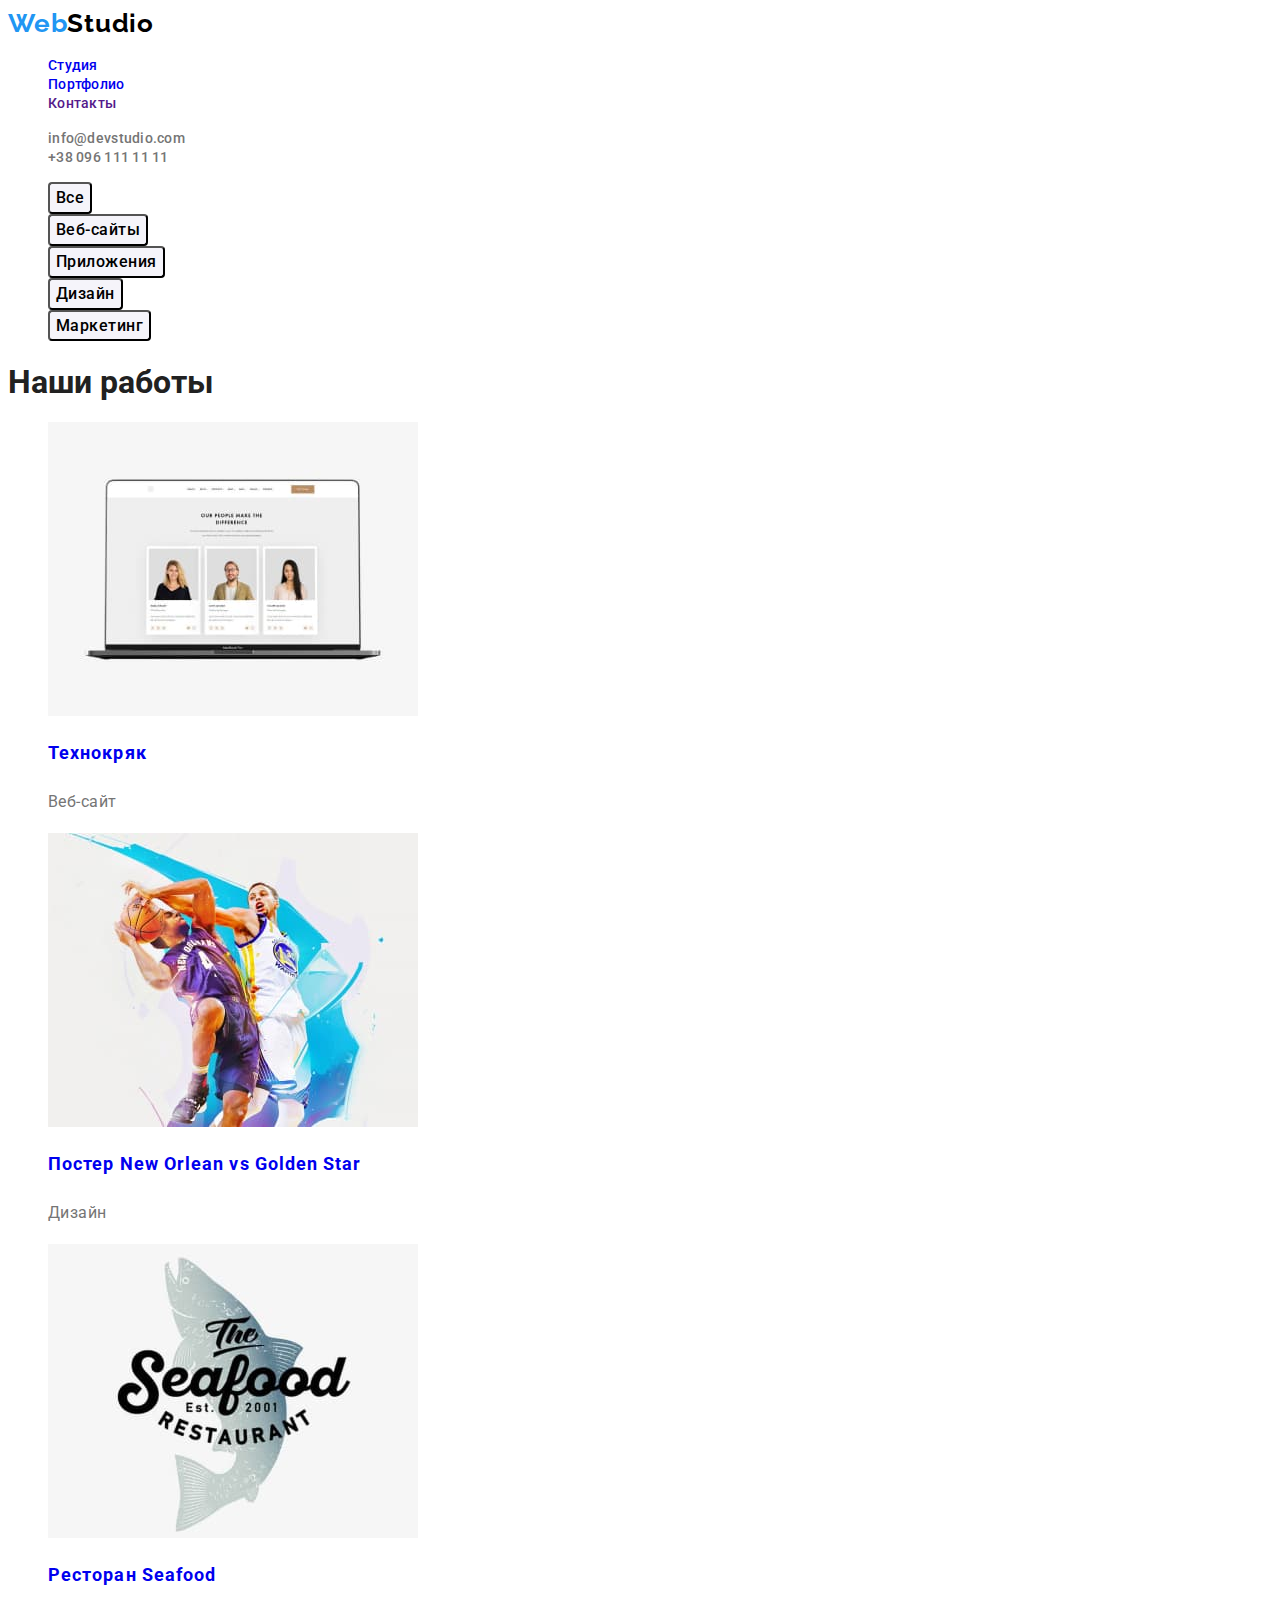
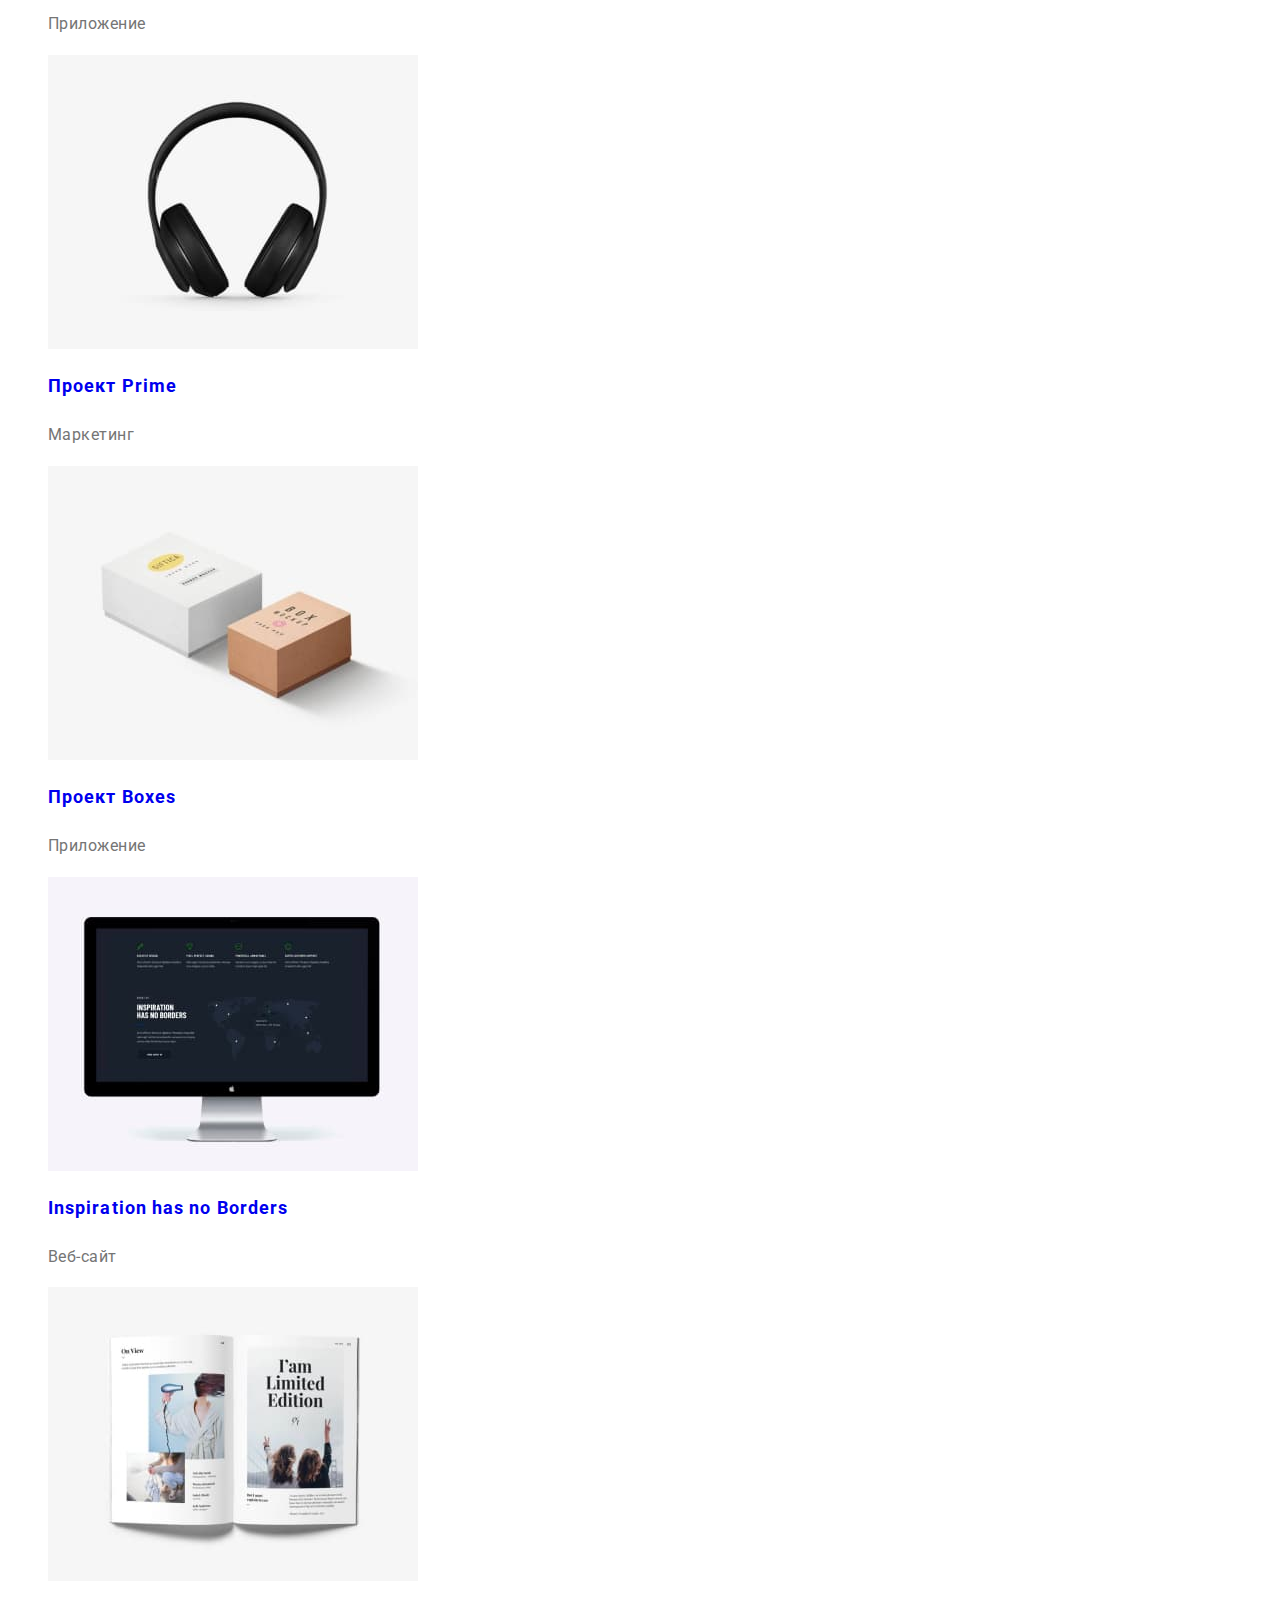
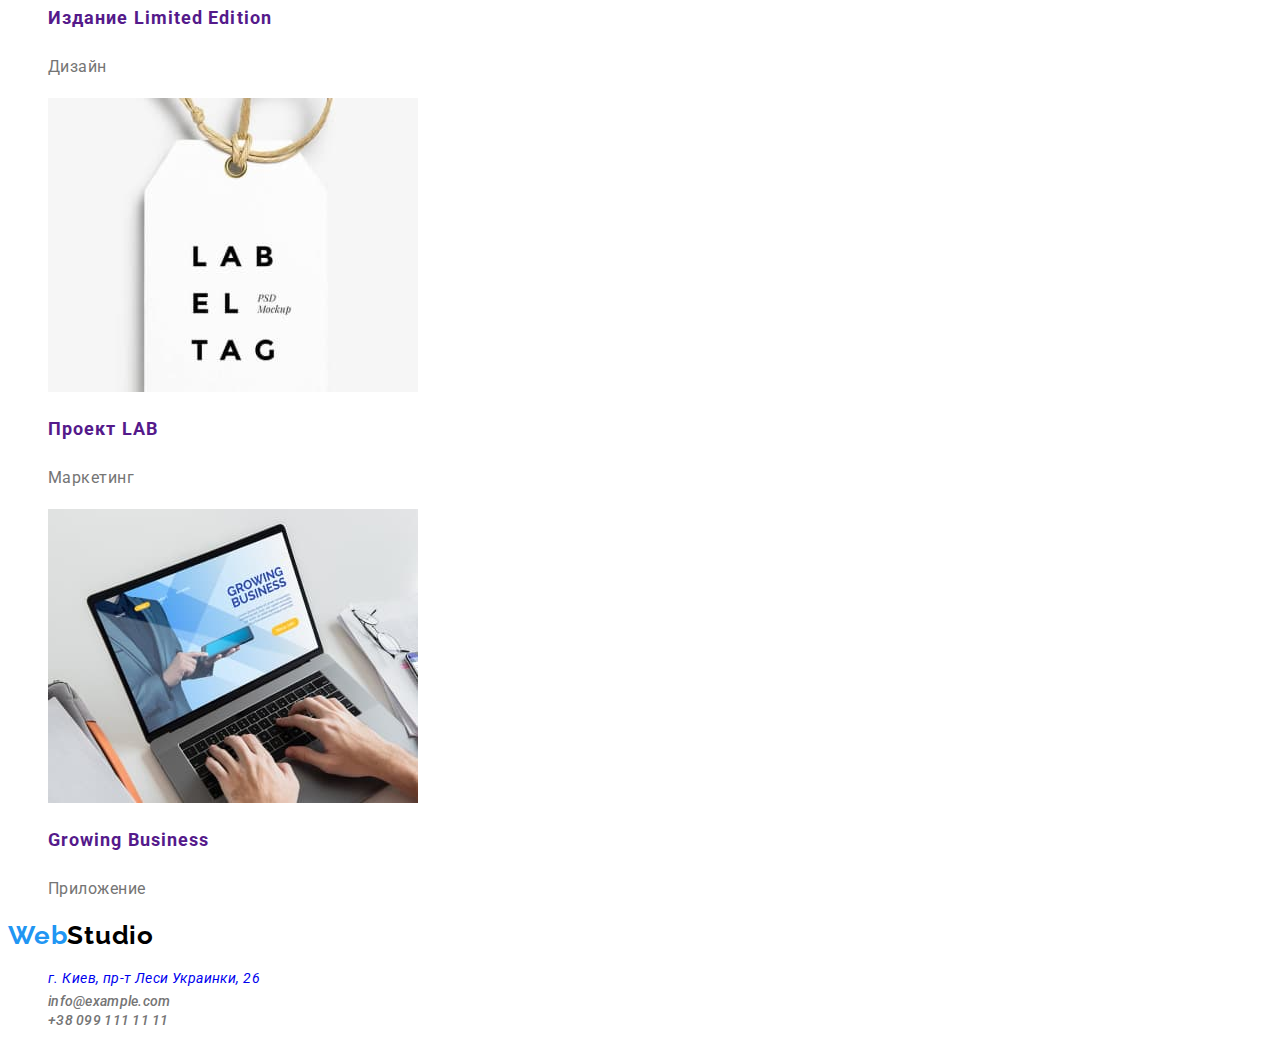
==== portfolio.html @ 323c1ab9 "Основное віполнение" ====
<!DOCTYPE html>
<html lang="ru">
<head>
    <meta charset="UTF-8">
    <meta http-equiv="X-UA-Compatible" content="IE=edge">
    <meta name="viewport" content="width=device-width, initial-scale=1.0">
    <title>Портфолио</title>
    <link rel="preconnect" href="https://fonts.googleapis.com">
    <link rel="preconnect" href="https://fonts.gstatic.com" crossorigin>
    <link href="https://fonts.googleapis.com/css2?family=Raleway:wght@700&family=Roboto:wght@400;500;700;900&display=swap"
        rel="stylesheet">
    <link rel="stylesheet" href="./css/styles.css">
</head>
<body>

    <!-- header -->
    <header class="header">
        <nav class="nav">
            <a class="logo link" href="#"><span class="logo-left-part">Web</span>Studio</a>
            <ul class="nav-list">
                <li class="nav-list-item list"><a class="nav-list-link link" href="./index.html">Студия</a></li>
                <li class="nav-list-item list"><a class="nav-list-link link" href="./portfolio.html">Портфолио</a></li>
                <li class="nav-list-item list"><a class="nav-list-link link" href="">Контакты</a></li>
            </ul>
        </nav>
        <ul class="contacts-list">
            <li class="contacts-list-item list"><a class="contacts-list-link link" href="mailto:info@devstudio.com">info@devstudio.com</a></li>
            <li class="contacts-list-item list"><a class="contacts-list-link link" class="contacts-list-link"href="tel:+380961111111">+38 096 111 11 11</a></li>
        </ul>
    </header>
    <main>
        
        <!-- our portfolio -->
        <section class="portfolio">
            <ul class="portfolio-filter-list">
                <li class="portfolio-filter-list-item list"><button class="portfolio-filter-list-btn button" type="button">Все</button></li>
                <li class="portfolio-filter-list-item list"><button class="portfolio-filter-list-btn button button" type="button">Веб-сайты</button></li>
                <li class="portfolio-filter-list-item list"><button class="portfolio-filter-list-btn button" type="button">Приложения</button></li>
                <li class="portfolio-filter-list-item list"><button class="portfolio-filter-list-btn button" type="button">Дизайн</button></li>
                <li class="portfolio-filter-list-item list"><button class="portfolio-filter-list-btn button" type="button">Маркетинг</button></li>
            </ul>
            <h1 class="portfolio-title">Наши работы</h1>
            <ul class="portfolio-works-list">
                <li class="portfolio-works-list-item list">
                    <a class="portfolio-works-list-link link" href="#">
                        <img class="portfolio-works-list-img" src="./images/portfolio/img.jpg" alt="Сайт &#x00022;Технокряк&#x00022;" height="294px" width="370px">
                        <h2 class="portfolio-works-list-title">Технокряк</h2>
                        <p class="portfolio-works-list-paragraph">Веб-сайт</p>
                    </a>
                </li>
                <li class="portfolio-works-list-item list">
                    <a class="portfolio-works-list-link link" href="#">
                        <img class="portfolio-works-list-img" src="./images/portfolio/img-1.jpg" alt="Постер New Orlean vs Golden Star" height="294px" width="370px">
                        <h2 class="portfolio-works-list-title">Постер New Orlean vs Golden Star</h2>
                        <p class="portfolio-works-list-paragraph">Дизайн</p>
                    </a>
                </li>
                <li class="portfolio-works-list-item list">
                    <a class="portfolio-works-list-link link" href="#">
                        <img class="portfolio-works-list-img" src="./images/portfolio/img-2.jpg" alt="Логотип ресторана Seafood" height="294px" width="370px">
                        <h2 class="portfolio-works-list-title">Ресторан Seafood</h2>
                        <p class="portfolio-works-list-paragraph">Приложение</p>
                    </a>
                </li>
                <li class="portfolio-works-list-item list">
                    <a class="portfolio-works-list-link link" href="#">
                        <img class="portfolio-works-list-img" src="./images/portfolio/img-3.jpg" alt="Черные наушники" height="294px" width="370px">
                        <h2 class="portfolio-works-list-title">Проект Prime</h2>
                        <p class="portfolio-works-list-paragraph">Маркетинг</p>
                    </a>
                </li>
                <li class="portfolio-works-list-item list">
                    <a class="portfolio-works-list-link link" href="#">
                        <img class="portfolio-works-list-img" src="./images/portfolio/img-4.jpg" alt="Коробки для украшений" height="294px" width="370px">
                        <h2 class="portfolio-works-list-title">Проект Boxes</h2>
                        <p class="portfolio-works-list-paragraph">Приложение</p>
                    </a>
                </li>
                <li class="portfolio-works-list-item list">
                    <a class="portfolio-works-list-link link" href="#">
                        <img class="portfolio-works-list-img" src="./images/portfolio/img-5.jpg" alt="Вид сайта" height="294px" width="370px">
                        <h2 class="portfolio-works-list-title">Inspiration has no Borders</h2>
                        <p class="portfolio-works-list-paragraph">Веб-сайт</p>
                    </a>
                </li>
                <li class="portfolio-works-list-item list">
                    <a class="portfolio-works-list-link link" href="">
                        <img class="portfolio-works-list-img" src="./images/portfolio/img-6.jpg" alt="Статьи из журнала" height="294px" width="370px">
                        <h2 class="portfolio-works-list-title">Издание Limited Edition</h2>
                        <p class="portfolio-works-list-paragraph">Дизайн</p>
                    </a>
                </li>
                <li class="portfolio-works-list-item list">
                    <a class="portfolio-works-list-link link" href="">
                        <img class="portfolio-works-list-img" src="./images/portfolio/img-7.jpg" alt="Этикетка проекта" height="294px" width="370px">
                        <h2 class="portfolio-works-list-title">Проект LAB</h2>
                        <p class="portfolio-works-list-paragraph">Маркетинг</p>
                    </a>
                </li>
                <li class="portfolio-works-list-item list">
                    <a class="portfolio-works-list-link link" href="">
                        <img class="portfolio-works-list-img" src="./images/portfolio/img-8.jpg" alt="Вид приложения компании" height="294px" width="370px">
                        <h2 class="portfolio-works-list-title">Growing Business</h2>
                        <p class="portfolio-works-list-paragraph">Приложение</p>
                    </a>
                </li>
            </ul>
        </section>
    </main>

    <!-- footer -->
    <footer class="footer">
        <a class="logo link" href="#"><span class="logo-left-part">Web</span>Studio</a>
        <address class="contacts">
            <ul class="contacts-list">
                <li class="contacts-list-item list"><a class="contacts-list-location link" href="https://goo.gl/maps/UioDf2v1WKbfTMuCA" target="_blank" rel="noopener noreferrer">г. Киев, пр-т
                        Леси Украинки, 26</a></li>
                <li class="contacts-list-item list"><a class="contacts-list-link link" href="mailto:info@example.com">info@example.com</a></li>
                <li class="contacts-list-item list"><a class="contacts-list-link link" href="tel:+380991111111">+38 099 111 11 11</a></li>
            </ul>
        </address>
    </footer>
</body>
</html>
---- css/styles.css ----
:root {
  --primary-font-family: "Roboto", sans-serif;
  --secondary-font-family: "Raleway", sans-serif;
  --primary-color: #212121;
  --secondary-color: #757575;
}

body {
  font-family: var(--primary-font-family);
  color: var(--primary-color);
}

.list {
  list-style-type: none;
}

.link {
  text-decoration: none;
}

/* start header */

.logo-left-part {
  font-family: var(--secondary-font-family);
  font-weight: 700;
  font-size: 26px;
  line-height: 1.19;
  letter-spacing: 0.03em;
  color: #2196f3;
}

.logo {
  font-family: var(--secondary-font-family);
  font-weight: 700;
  font-size: 26px;
  line-height: 1.19;
  letter-spacing: 0.03em;
  color: #000000;
}

.nav-list-link {
  font-family: var(--primary-font-family);
  font-weight: 500;
  font-size: 14px;
  line-height: 1.14;
  letter-spacing: 0.02em;
}

.contacts-list-link {
  font-family: var(--primary-font-family);
  font-weight: 500;
  font-size: 14px;
  line-height: 1.14;
  letter-spacing: 0.02em;
  color: var(--secondary-color);
}

.nav-list-link:hover,
.nav-list-link:focus,
.contacts-list-link:hover,
.contacts-list-link:focus,
.contacts-list-location:hover,
.contacts-list-location:focus {
  color: #2196f3;
}

/* end header */

/* hero start */

.hero-title {
  font-family: var(--primary-font-family);
  font-weight: 900;
  font-size: 44px;
  line-height: 1.36;
  text-align: center;
  letter-spacing: 0.06em;
  text-transform: uppercase;
  /* color: #ffffff; */
}

.hero-btn {
  font-family: var(--primary-font-family);
  font-weight: 700;
  font-size: 16px;
  line-height: 1.87;
  display: flex;
  align-items: center;
  text-align: center;
  letter-spacing: 0.06em;
  background: #2196f3;
  box-shadow: 0px 4px 4px rgba(0, 0, 0, 0.15);
  border-radius: 4px;
  color: #ffffff;
}

.button:hover {
  cursor: pointer;
}

/* hero end */

/* advantages start */

.advantages-title {
  color: #fff;
}
.advantages-list-title {
  font-family: var(--primary-font-family);
  font-weight: 700;
  font-size: 14px;
  line-height: 1.14;
  letter-spacing: 0.03em;
  text-transform: uppercase;
}

.advantages-list-paragraph {
  font-family: var(--primary-font-family);
  font-size: 14px;
  line-height: 1.71;
  letter-spacing: 0.03em;
  color: var(--secondary-color);
}

/* advantages end */

/* our works start */

.our-works-title {
  font-family: var(--primary-font-family);
  font-weight: 700;
  font-size: 36px;
  line-height: 1.16;
  text-align: center;
  letter-spacing: 0.03em;
}

/* our works end */

/* our team start */
.our-team-list-name {
  font-family: var(--primary-font-family);
  font-weight: 500;
  font-size: 16px;
  line-height: 1.16;
  text-align: center;
  letter-spacing: 0.03em;
}

.our-team-list-position {
  font-family: var(--primary-font-family);
  font-size: 16px;
  line-height: 1.16;
  text-align: center;
  letter-spacing: 0.03em;
  color: var(--secondary-color);
}

/* our team end */

/* footer start */

.contacts-list-location {
  font-family: var(--primary-font-family);
  font-size: 14px;
  line-height: 1.71;
  letter-spacing: 0.03em;
  /* color: #ffffff; */
}

/* footer end */

/* portfolio start */

.portfolio-filter-list-btn {
  font-family: var(--primary-font-family);
  font-weight: 500;
  font-size: 16px;
  line-height: 1.62;
  text-align: center;
  letter-spacing: 0.03em;

  background: #f5f4fa;
  border-radius: 4px;
}

.portfolio-filter-list-btn:hover,
.portfolio-filter-list-btn:focus {
  background: #2196f3;
  box-shadow: 0px 3px 1px rgba(0, 0, 0, 0.1), 0px 1px 2px rgba(0, 0, 0, 0.08),
    0px 2px 2px rgba(0, 0, 0, 0.12);
  color: #ffffff;
}

.portfolio-works-list-title {
  font-family: var(--primary-font-family);
  font-weight: 700;
  font-size: 18px;
  line-height: 2;
  letter-spacing: 0.06em;
}

.portfolio-works-list-paragraph {
  font-family: var(--primary-font-family);
  font-size: 16px;
  line-height: 1.87;
  letter-spacing: 0.03em;
  color: var(--secondary-color);
}

/* portfolio end */
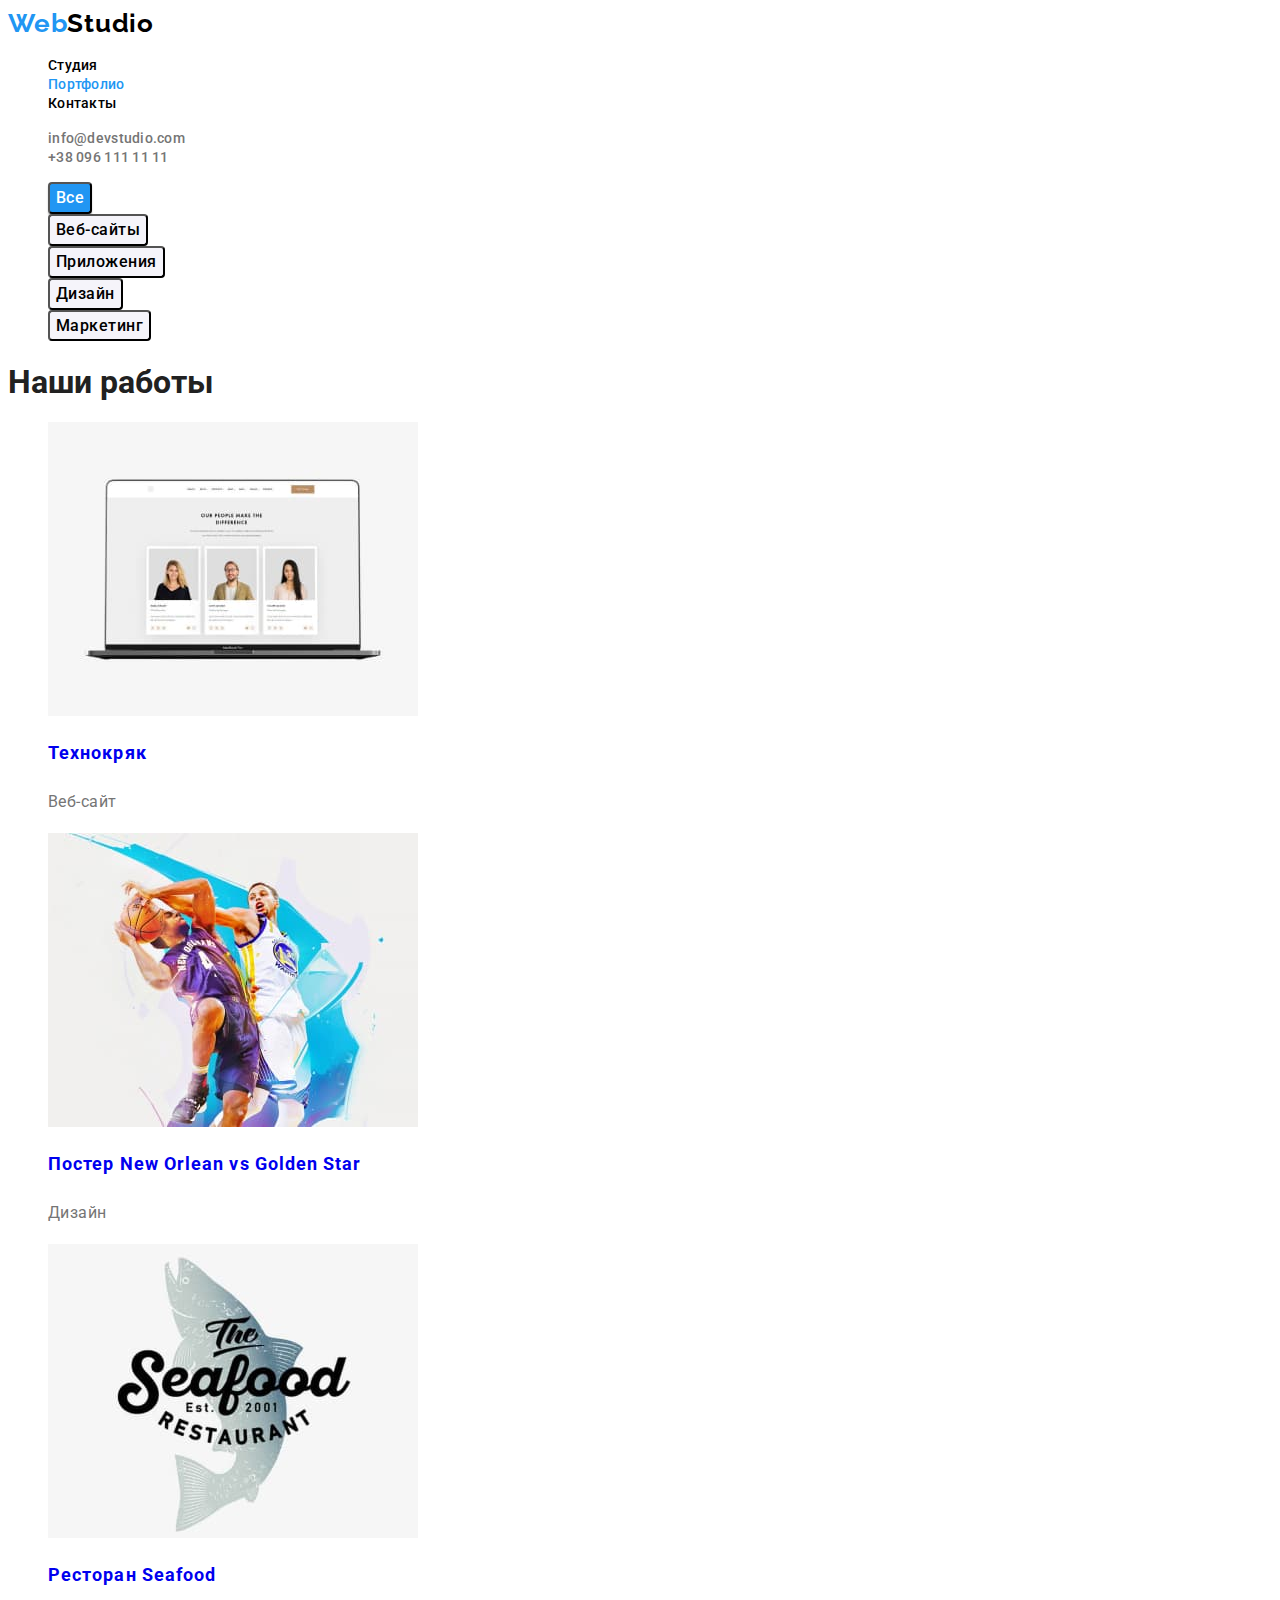
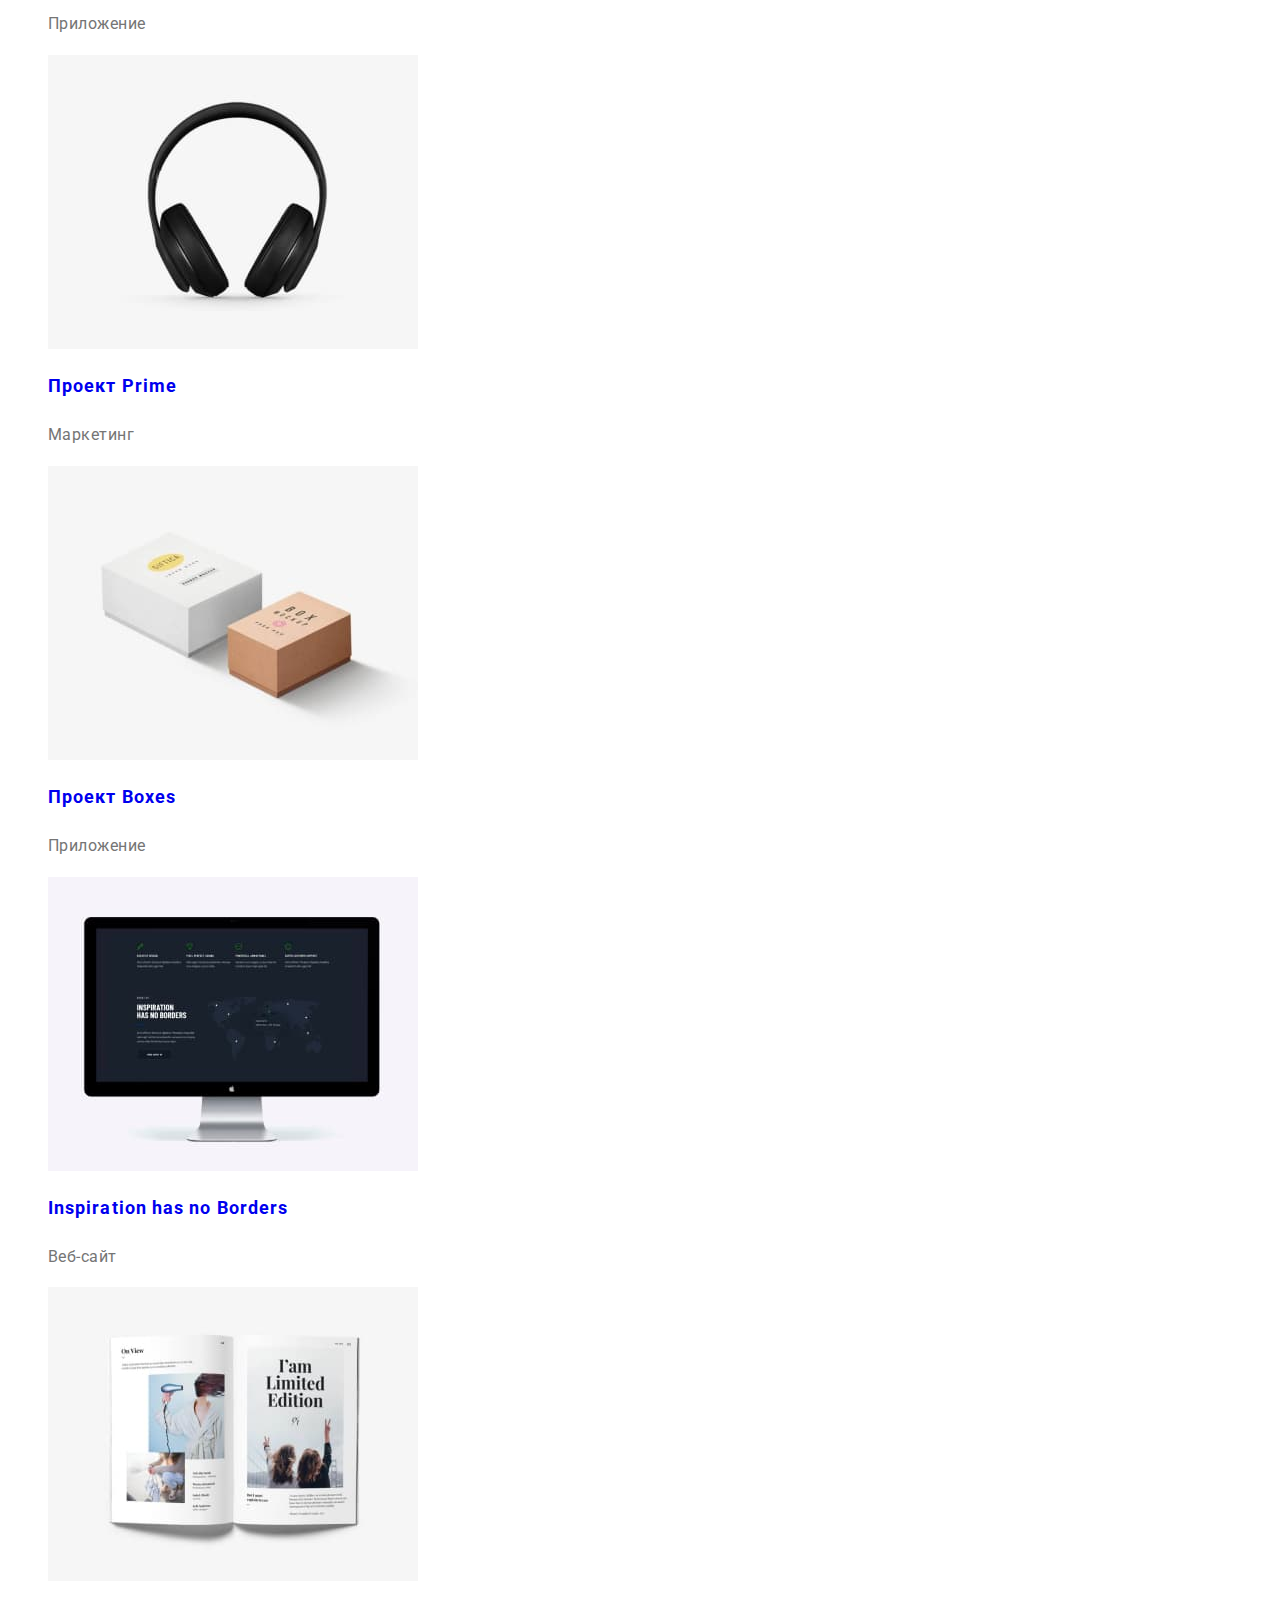
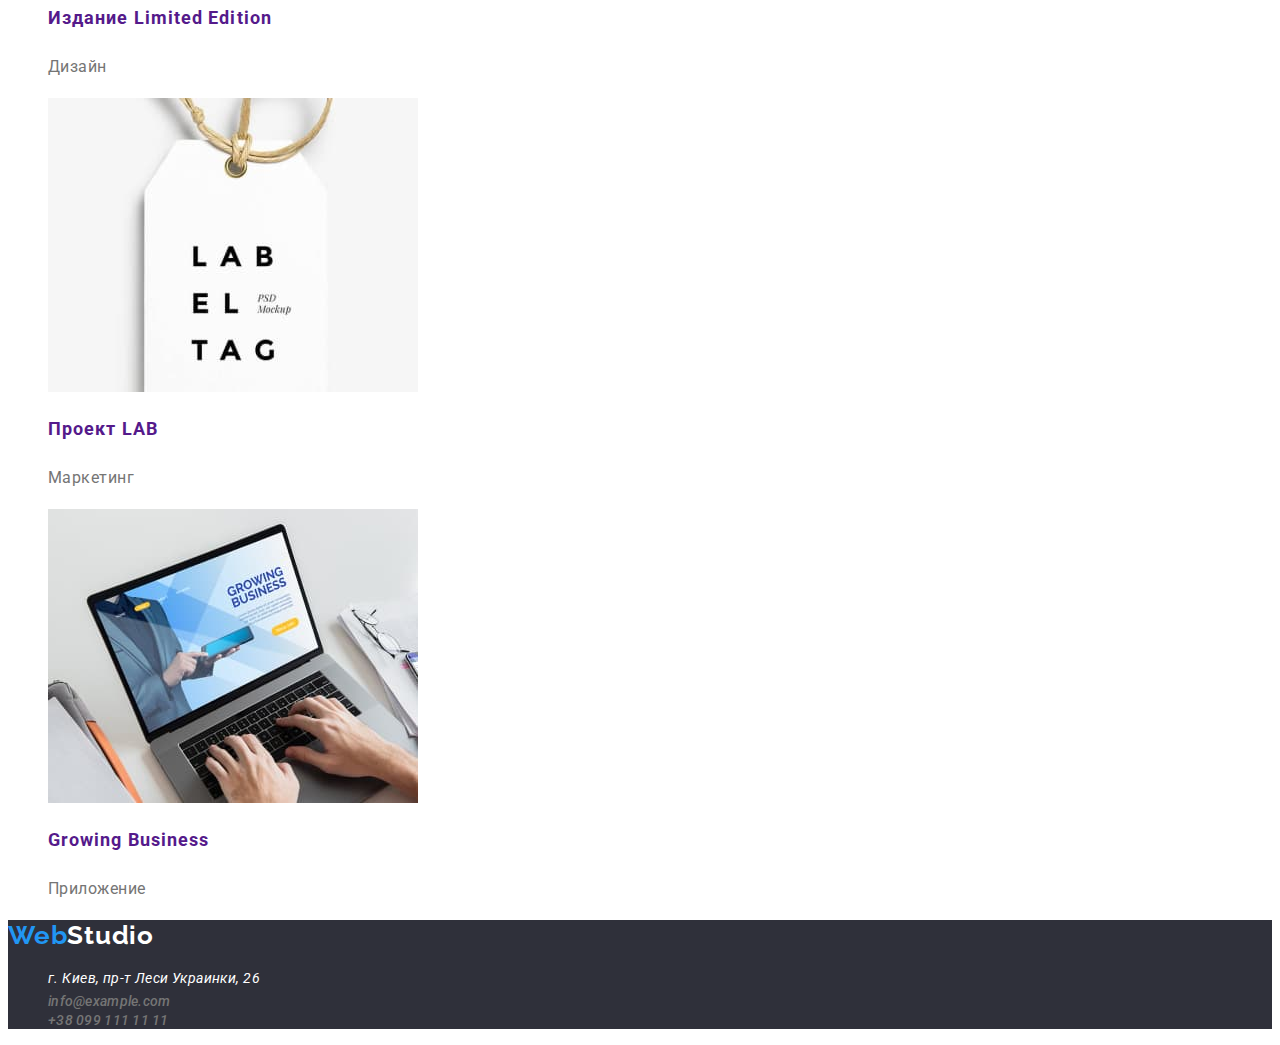
==== commit 58e8b67c: "Исправления в соответсвии с ДЗ" ====
--- a/portfolio.html
+++ b/portfolio.html
@@ -16,16 +16,16 @@
     <!-- header -->
     <header class="header">
         <nav class="nav">
-            <a class="logo link" href="#"><span class="logo-left-part">Web</span>Studio</a>
+            <a class="logo-header link" href="#"><span class="logo-left-part">Web</span>Studio</a>
             <ul class="nav-list">
                 <li class="nav-list-item list"><a class="nav-list-link link" href="./index.html">Студия</a></li>
-                <li class="nav-list-item list"><a class="nav-list-link link" href="./portfolio.html">Портфолио</a></li>
+                <li class="nav-list-item list"><a class="nav-list-link link active-link" href="./portfolio.html">Портфолио</a></li>
                 <li class="nav-list-item list"><a class="nav-list-link link" href="">Контакты</a></li>
             </ul>
         </nav>
         <ul class="contacts-list">
             <li class="contacts-list-item list"><a class="contacts-list-link link" href="mailto:info@devstudio.com">info@devstudio.com</a></li>
-            <li class="contacts-list-item list"><a class="contacts-list-link link" class="contacts-list-link"href="tel:+380961111111">+38 096 111 11 11</a></li>
+            <li class="contacts-list-item list"><a class="contacts-list-link link" href="tel:+380961111111">+38 096 111 11 11</a></li>
         </ul>
     </header>
     <main>
@@ -33,8 +33,8 @@
         <!-- our portfolio -->
         <section class="portfolio">
             <ul class="portfolio-filter-list">
-                <li class="portfolio-filter-list-item list"><button class="portfolio-filter-list-btn button" type="button">Все</button></li>
-                <li class="portfolio-filter-list-item list"><button class="portfolio-filter-list-btn button button" type="button">Веб-сайты</button></li>
+                <li class="portfolio-filter-list-item list"><button class="portfolio-filter-list-btn button active-button" type="button">Все</button></li>
+                <li class="portfolio-filter-list-item list"><button class="portfolio-filter-list-btn button" type="button">Веб-сайты</button></li>
                 <li class="portfolio-filter-list-item list"><button class="portfolio-filter-list-btn button" type="button">Приложения</button></li>
                 <li class="portfolio-filter-list-item list"><button class="portfolio-filter-list-btn button" type="button">Дизайн</button></li>
                 <li class="portfolio-filter-list-item list"><button class="portfolio-filter-list-btn button" type="button">Маркетинг</button></li>
@@ -43,63 +43,63 @@
             <ul class="portfolio-works-list">
                 <li class="portfolio-works-list-item list">
                     <a class="portfolio-works-list-link link" href="#">
-                        <img class="portfolio-works-list-img" src="./images/portfolio/img.jpg" alt="Сайт &#x00022;Технокряк&#x00022;" height="294px" width="370px">
+                        <img class="portfolio-works-list-img" src="./images/portfolio/img.jpg" alt="Сайт &#x00022;Технокряк&#x00022;" height="294" width="370">
                         <h2 class="portfolio-works-list-title">Технокряк</h2>
                         <p class="portfolio-works-list-paragraph">Веб-сайт</p>
                     </a>
                 </li>
                 <li class="portfolio-works-list-item list">
                     <a class="portfolio-works-list-link link" href="#">
-                        <img class="portfolio-works-list-img" src="./images/portfolio/img-1.jpg" alt="Постер New Orlean vs Golden Star" height="294px" width="370px">
+                        <img class="portfolio-works-list-img" src="./images/portfolio/img-1.jpg" alt="Постер New Orlean vs Golden Star" height="294" width="370">
                         <h2 class="portfolio-works-list-title">Постер New Orlean vs Golden Star</h2>
                         <p class="portfolio-works-list-paragraph">Дизайн</p>
                     </a>
                 </li>
                 <li class="portfolio-works-list-item list">
                     <a class="portfolio-works-list-link link" href="#">
-                        <img class="portfolio-works-list-img" src="./images/portfolio/img-2.jpg" alt="Логотип ресторана Seafood" height="294px" width="370px">
+                        <img class="portfolio-works-list-img" src="./images/portfolio/img-2.jpg" alt="Логотип ресторана Seafood" height="294" width="370">
                         <h2 class="portfolio-works-list-title">Ресторан Seafood</h2>
                         <p class="portfolio-works-list-paragraph">Приложение</p>
                     </a>
                 </li>
                 <li class="portfolio-works-list-item list">
                     <a class="portfolio-works-list-link link" href="#">
-                        <img class="portfolio-works-list-img" src="./images/portfolio/img-3.jpg" alt="Черные наушники" height="294px" width="370px">
+                        <img class="portfolio-works-list-img" src="./images/portfolio/img-3.jpg" alt="Черные наушники" height="294" width="370">
                         <h2 class="portfolio-works-list-title">Проект Prime</h2>
                         <p class="portfolio-works-list-paragraph">Маркетинг</p>
                     </a>
                 </li>
                 <li class="portfolio-works-list-item list">
                     <a class="portfolio-works-list-link link" href="#">
-                        <img class="portfolio-works-list-img" src="./images/portfolio/img-4.jpg" alt="Коробки для украшений" height="294px" width="370px">
+                        <img class="portfolio-works-list-img" src="./images/portfolio/img-4.jpg" alt="Коробки для украшений" height="294" width="370">
                         <h2 class="portfolio-works-list-title">Проект Boxes</h2>
                         <p class="portfolio-works-list-paragraph">Приложение</p>
                     </a>
                 </li>
                 <li class="portfolio-works-list-item list">
                     <a class="portfolio-works-list-link link" href="#">
-                        <img class="portfolio-works-list-img" src="./images/portfolio/img-5.jpg" alt="Вид сайта" height="294px" width="370px">
+                        <img class="portfolio-works-list-img" src="./images/portfolio/img-5.jpg" alt="Вид сайта" height="294" width="370">
                         <h2 class="portfolio-works-list-title">Inspiration has no Borders</h2>
                         <p class="portfolio-works-list-paragraph">Веб-сайт</p>
                     </a>
                 </li>
                 <li class="portfolio-works-list-item list">
                     <a class="portfolio-works-list-link link" href="">
-                        <img class="portfolio-works-list-img" src="./images/portfolio/img-6.jpg" alt="Статьи из журнала" height="294px" width="370px">
+                        <img class="portfolio-works-list-img" src="./images/portfolio/img-6.jpg" alt="Статьи из журнала" height="294" width="370">
                         <h2 class="portfolio-works-list-title">Издание Limited Edition</h2>
                         <p class="portfolio-works-list-paragraph">Дизайн</p>
                     </a>
                 </li>
                 <li class="portfolio-works-list-item list">
                     <a class="portfolio-works-list-link link" href="">
-                        <img class="portfolio-works-list-img" src="./images/portfolio/img-7.jpg" alt="Этикетка проекта" height="294px" width="370px">
+                        <img class="portfolio-works-list-img" src="./images/portfolio/img-7.jpg" alt="Этикетка проекта" height="294" width="370">
                         <h2 class="portfolio-works-list-title">Проект LAB</h2>
                         <p class="portfolio-works-list-paragraph">Маркетинг</p>
                     </a>
                 </li>
                 <li class="portfolio-works-list-item list">
                     <a class="portfolio-works-list-link link" href="">
-                        <img class="portfolio-works-list-img" src="./images/portfolio/img-8.jpg" alt="Вид приложения компании" height="294px" width="370px">
+                        <img class="portfolio-works-list-img" src="./images/portfolio/img-8.jpg" alt="Вид приложения компании" height="294" width="370">
                         <h2 class="portfolio-works-list-title">Growing Business</h2>
                         <p class="portfolio-works-list-paragraph">Приложение</p>
                     </a>
@@ -110,7 +110,7 @@
 
     <!-- footer -->
     <footer class="footer">
-        <a class="logo link" href="#"><span class="logo-left-part">Web</span>Studio</a>
+        <a class="logo-footer link" href="#"><span class="logo-left-part">Web</span>Studio</a>
         <address class="contacts">
             <ul class="contacts-list">
                 <li class="contacts-list-item list"><a class="contacts-list-location link" href="https://goo.gl/maps/UioDf2v1WKbfTMuCA" target="_blank" rel="noopener noreferrer">г. Киев, пр-т
--- a/css/styles.css
+++ b/css/styles.css
@@ -29,7 +29,7 @@
   color: #2196f3;
 }
 
-.logo {
+.logo-header {
   font-family: var(--secondary-font-family);
   font-weight: 700;
   font-size: 26px;
@@ -44,6 +44,11 @@
   font-size: 14px;
   line-height: 1.14;
   letter-spacing: 0.02em;
+  color: #000000;
+}
+
+.active-link {
+  color: #2196f3;
 }
 
 .contacts-list-link {
@@ -63,20 +68,23 @@
 .contacts-list-location:focus {
   color: #2196f3;
 }
-
 /* end header */
 
 /* hero start */
+
+.hero {
+  background: #2f303a;
+  text-align: center;
+}
 
 .hero-title {
   font-family: var(--primary-font-family);
   font-weight: 900;
   font-size: 44px;
   line-height: 1.36;
-  text-align: center;
   letter-spacing: 0.06em;
   text-transform: uppercase;
-  /* color: #ffffff; */
+  color: #ffffff;
 }
 
 .hero-btn {
@@ -84,9 +92,6 @@
   font-weight: 700;
   font-size: 16px;
   line-height: 1.87;
-  display: flex;
-  align-items: center;
-  text-align: center;
   letter-spacing: 0.06em;
   background: #2196f3;
   box-shadow: 0px 4px 4px rgba(0, 0, 0, 0.15);
@@ -103,7 +108,7 @@
 /* advantages start */
 
 .advantages-title {
-  color: #fff;
+  color: #ffffff;
 }
 .advantages-list-title {
   font-family: var(--primary-font-family);
@@ -138,6 +143,7 @@
 /* our works end */
 
 /* our team start */
+
 .our-team-list-name {
   font-family: var(--primary-font-family);
   font-weight: 500;
@@ -160,12 +166,25 @@
 
 /* footer start */
 
+.logo-footer {
+  font-family: var(--secondary-font-family);
+  font-weight: 700;
+  font-size: 26px;
+  line-height: 1.19;
+  letter-spacing: 0.03em;
+  color: #ffffff;
+}
+
 .contacts-list-location {
   font-family: var(--primary-font-family);
   font-size: 14px;
   line-height: 1.71;
   letter-spacing: 0.03em;
-  /* color: #ffffff; */
+  color: #ffffff;
+}
+
+.footer {
+  background: #2f303a;
 }
 
 /* footer end */
@@ -182,6 +201,13 @@
 
   background: #f5f4fa;
   border-radius: 4px;
+}
+
+.active-button {
+  background: #2196f3;
+  box-shadow: 0px 3px 1px rgba(0, 0, 0, 0.1), 0px 1px 2px rgba(0, 0, 0, 0.08),
+    0px 2px 2px rgba(0, 0, 0, 0.12);
+  color: #ffffff;
 }
 
 .portfolio-filter-list-btn:hover,
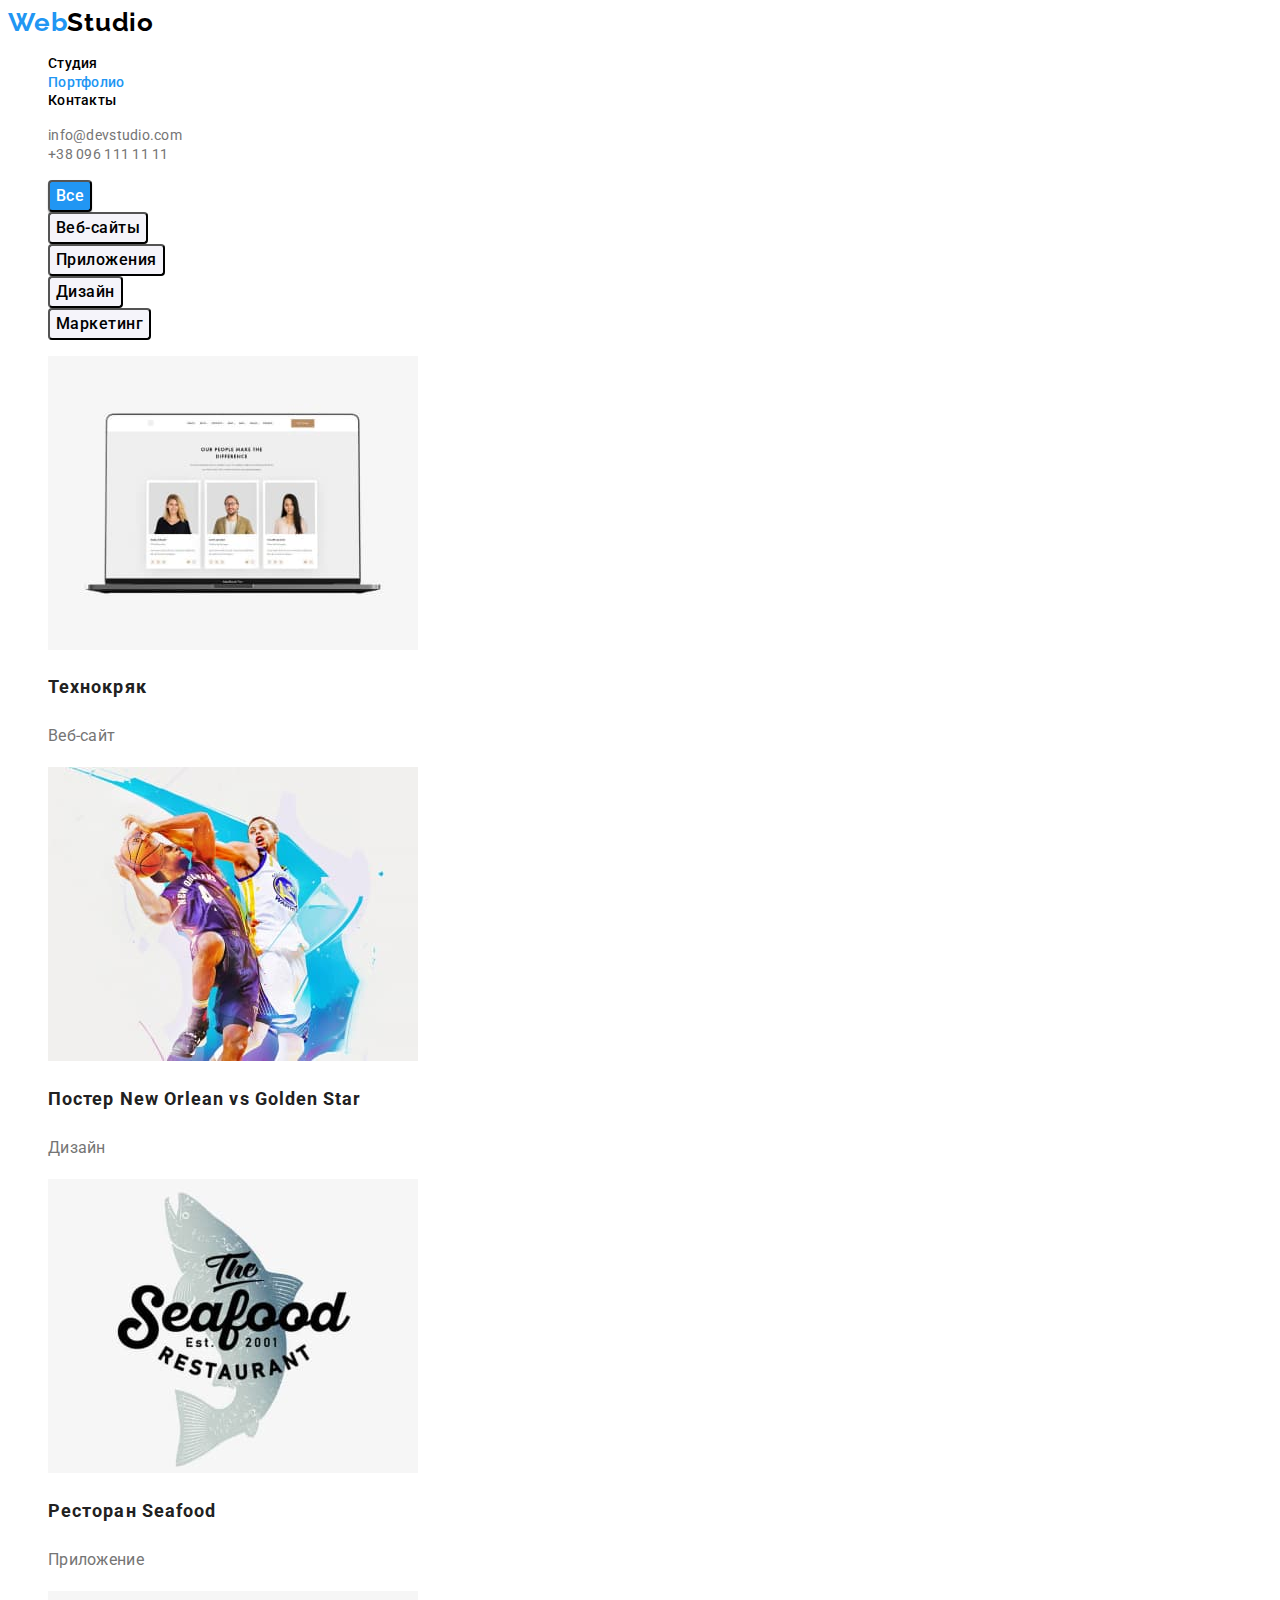
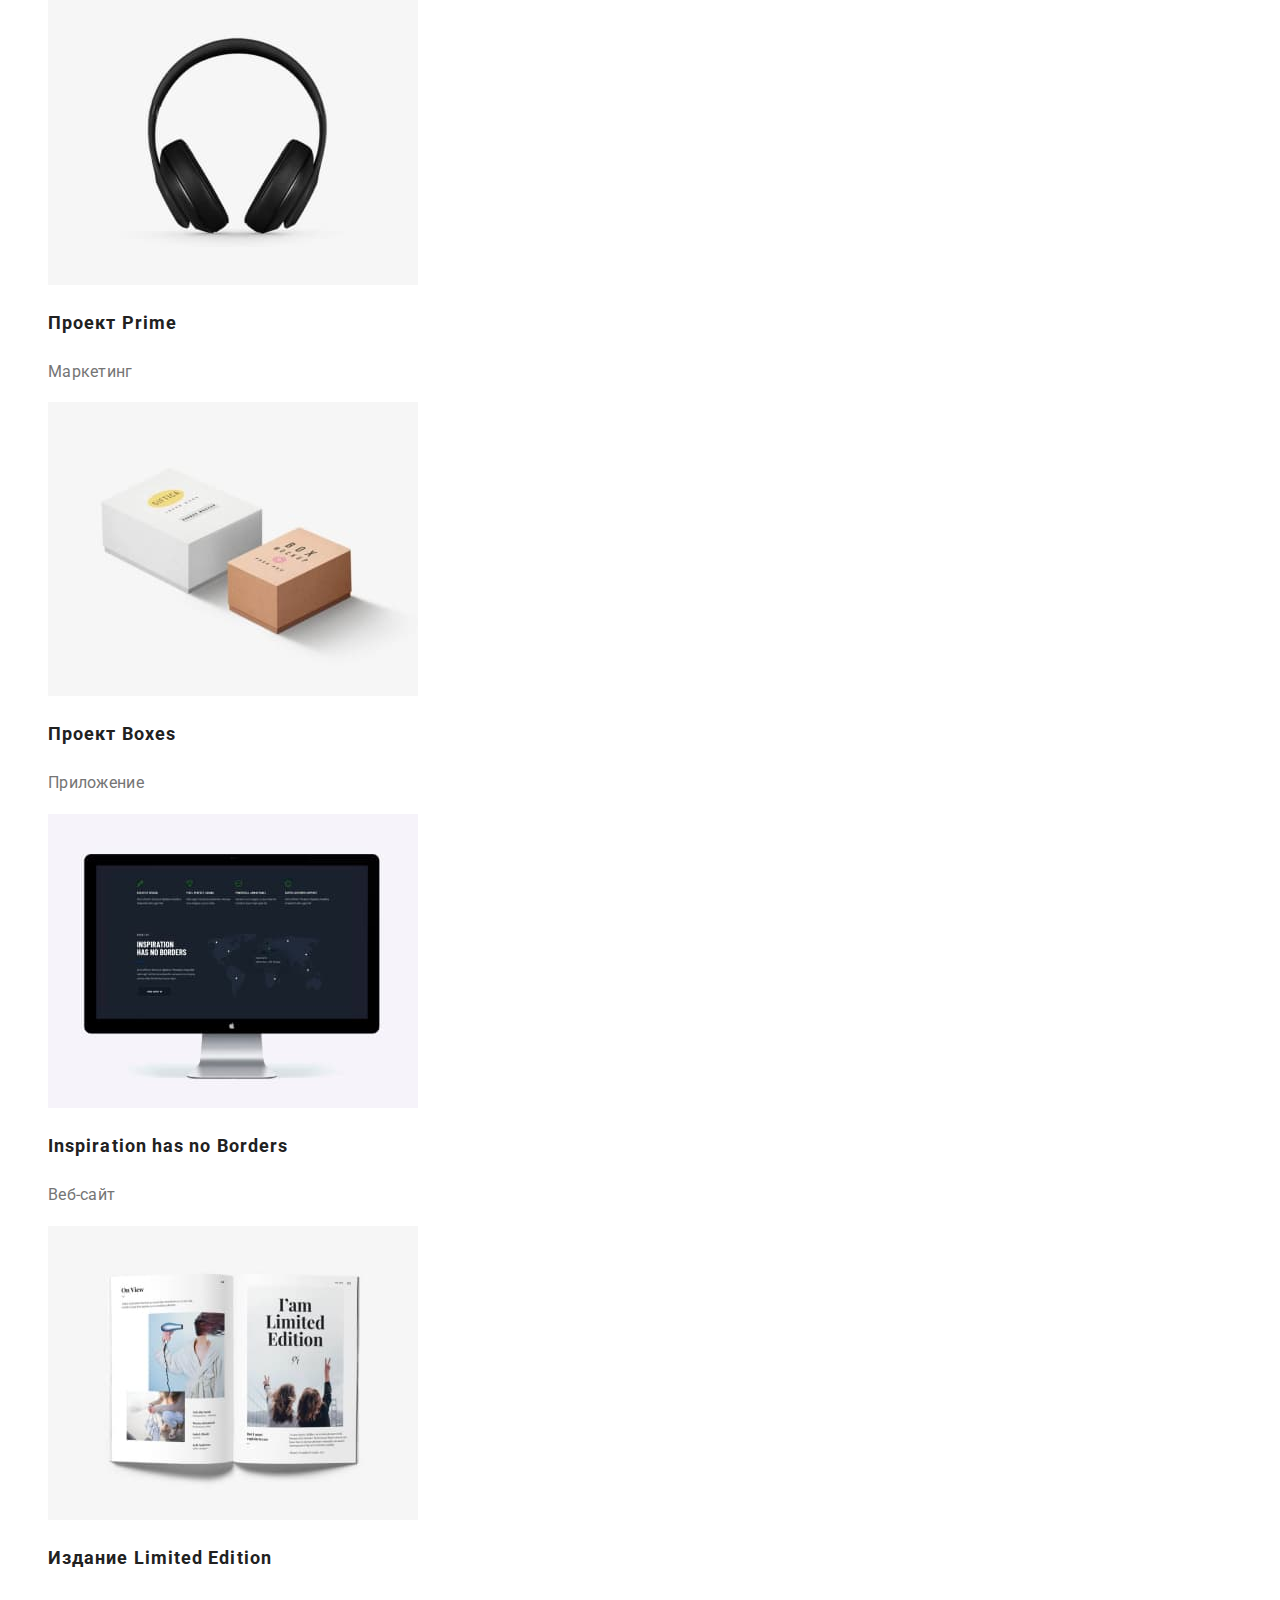
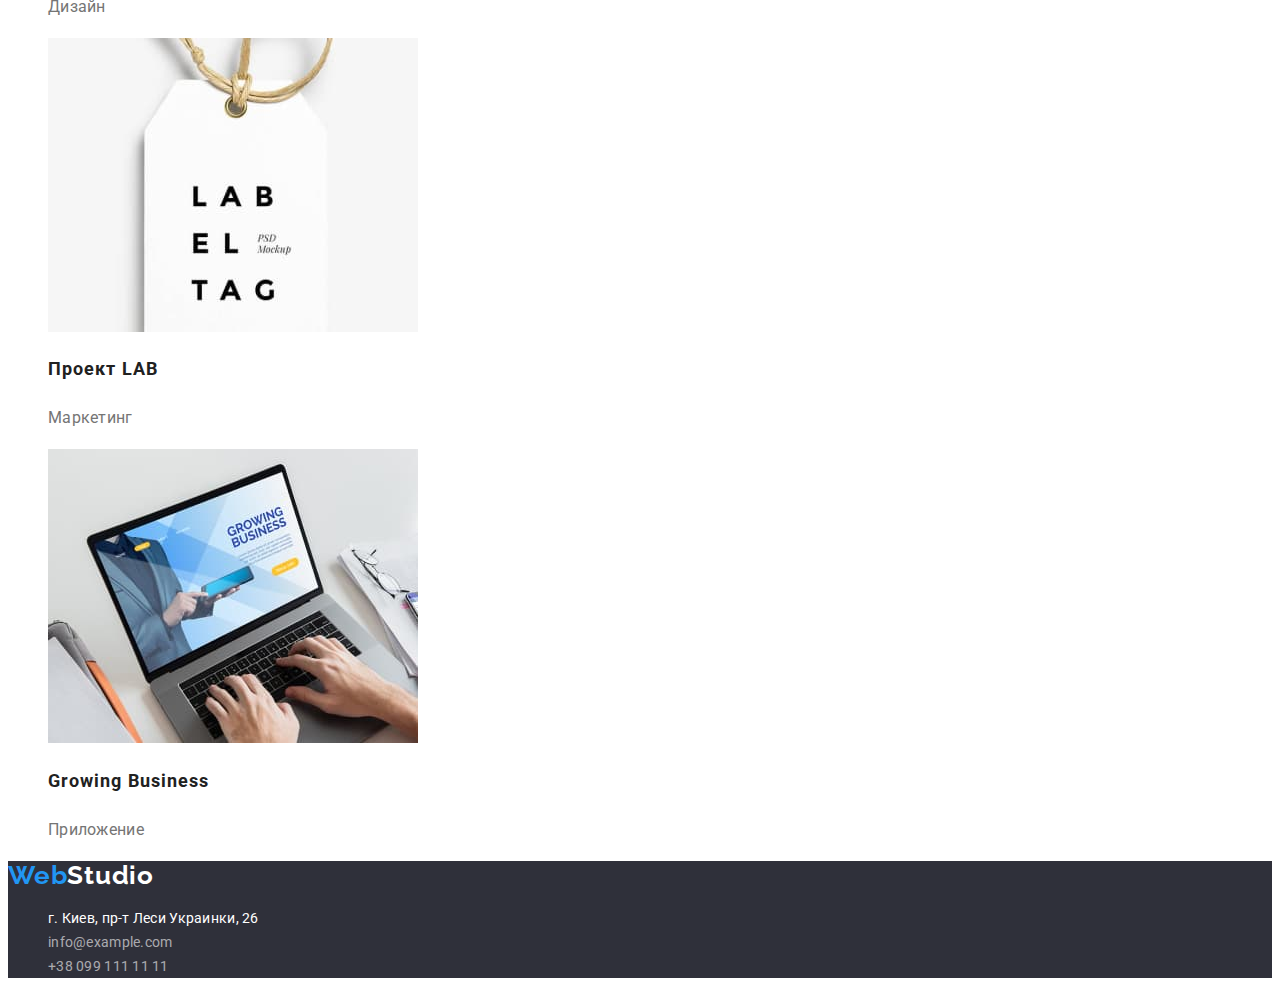
==== commit 9b4bfd4d: "Виправлення згідно з ДЗ" ====
--- a/portfolio.html
+++ b/portfolio.html
@@ -16,92 +16,94 @@
     <!-- header -->
     <header class="header">
         <nav class="nav">
-            <a class="logo-header link" href="#"><span class="logo-left-part">Web</span>Studio</a>
-            <ul class="nav-list">
-                <li class="nav-list-item list"><a class="nav-list-link link" href="./index.html">Студия</a></li>
-                <li class="nav-list-item list"><a class="nav-list-link link active-link" href="./portfolio.html">Портфолио</a></li>
-                <li class="nav-list-item list"><a class="nav-list-link link" href="">Контакты</a></li>
+            <a class="logo link" href="#">Web<span class="logo-header">Studio</span></a>
+            <ul class="nav-list list">
+                <li class="nav-list-item"><a class="header-link link" href="./index.html">Студия</a></li>
+                <li class="nav-list-item"><a class="header-link link active-link" href="./portfolio.html">Портфолио</a></li>
+                <li class="nav-list-item"><a class="header-link link" href="">Контакты</a></li>
             </ul>
         </nav>
-        <ul class="contacts-list">
-            <li class="contacts-list-item list"><a class="contacts-list-link link" href="mailto:info@devstudio.com">info@devstudio.com</a></li>
-            <li class="contacts-list-item list"><a class="contacts-list-link link" href="tel:+380961111111">+38 096 111 11 11</a></li>
+        <ul class="contacts-list list">
+            <li class="contacts-list-item"><a class="contacts-list-link link"
+                    href="mailto:info@devstudio.com">info@devstudio.com</a></li>
+            <li class="contacts-list-item"><a class="contacts-list-link link" href="tel:+380961111111">+38 096 111 11
+                    11</a></li>
         </ul>
     </header>
     <main>
         
         <!-- our portfolio -->
         <section class="portfolio">
-            <ul class="portfolio-filter-list">
-                <li class="portfolio-filter-list-item list"><button class="portfolio-filter-list-btn button active-button" type="button">Все</button></li>
-                <li class="portfolio-filter-list-item list"><button class="portfolio-filter-list-btn button" type="button">Веб-сайты</button></li>
-                <li class="portfolio-filter-list-item list"><button class="portfolio-filter-list-btn button" type="button">Приложения</button></li>
-                <li class="portfolio-filter-list-item list"><button class="portfolio-filter-list-btn button" type="button">Дизайн</button></li>
-                <li class="portfolio-filter-list-item list"><button class="portfolio-filter-list-btn button" type="button">Маркетинг</button></li>
+            <ul class="portfolio-filter-list list">
+                <li class="portfolio-filter-item"><button class="portfolio-filter-btn active-button" type="button">Все</button></li>
+                <li class="portfolio-filter-item"><button class="portfolio-filter-btn button" type="button">Веб-сайты</button></li>
+                <li class="portfolio-filter-item"><button class="portfolio-filter-btn button" type="button">Приложения</button></li>
+                <li class="portfolio-filter-item"><button class="portfolio-filter-btn button" type="button">Дизайн</button></li>
+                <li class="portfolio-filter-item"><button class="portfolio-filter-btn button" type="button">Маркетинг</button></li>
             </ul>
-            <h1 class="portfolio-title">Наши работы</h1>
-            <ul class="portfolio-works-list">
-                <li class="portfolio-works-list-item list">
-                    <a class="portfolio-works-list-link link" href="#">
-                        <img class="portfolio-works-list-img" src="./images/portfolio/img.jpg" alt="Сайт &#x00022;Технокряк&#x00022;" height="294" width="370">
-                        <h2 class="portfolio-works-list-title">Технокряк</h2>
-                        <p class="portfolio-works-list-paragraph">Веб-сайт</p>
+            <h1 class="visually-hidden">Наши работы</h1>
+            <ul class="portfolio-works-list list">
+                <li class="portfolio-works-item">
+                    <a class="portfolio-works-link link" href="#" target="_blank" rel="noopener noreferrer">
+                        <img class="portfolio-works-img" src="./images/portfolio/img.jpg" alt="Сайт &#x00022;Технокряк&#x00022;" height="294" width="370">
+                        <h2 class="portfolio-works-title">Технокряк</h2>
+                        <p class="portfolio-works-paragraph">Веб-сайт</p>
                     </a>
                 </li>
-                <li class="portfolio-works-list-item list">
-                    <a class="portfolio-works-list-link link" href="#">
-                        <img class="portfolio-works-list-img" src="./images/portfolio/img-1.jpg" alt="Постер New Orlean vs Golden Star" height="294" width="370">
-                        <h2 class="portfolio-works-list-title">Постер New Orlean vs Golden Star</h2>
-                        <p class="portfolio-works-list-paragraph">Дизайн</p>
+                <li class="portfolio-works-item">
+                    <a class="portfolio-works-link link" href="#" target="_blank" rel="noopener noreferrer">
+                        <img class="portfolio-works-img" src="./images/portfolio/img-1.jpg" alt="Постер New Orlean vs Golden Star" height="294" width="370">
+                        <h2 class="portfolio-works-title">Постер New Orlean vs Golden Star</h2>
+                        <p class="portfolio-works-paragraph">Дизайн</p>
                     </a>
                 </li>
-                <li class="portfolio-works-list-item list">
-                    <a class="portfolio-works-list-link link" href="#">
-                        <img class="portfolio-works-list-img" src="./images/portfolio/img-2.jpg" alt="Логотип ресторана Seafood" height="294" width="370">
-                        <h2 class="portfolio-works-list-title">Ресторан Seafood</h2>
-                        <p class="portfolio-works-list-paragraph">Приложение</p>
+                <li class="portfolio-works-item">
+                    <a class="portfolio-works-link link" href="#" target="_blank" rel="noopener noreferrer">
+                        <img class="portfolio-works-img" src="./images/portfolio/img-2.jpg" alt="Логотип ресторана Seafood" height="294" width="370">
+                        <h2 class="portfolio-works-title">Ресторан Seafood</h2>
+                        <p class="portfolio-works-paragraph">Приложение</p>
                     </a>
                 </li>
-                <li class="portfolio-works-list-item list">
-                    <a class="portfolio-works-list-link link" href="#">
-                        <img class="portfolio-works-list-img" src="./images/portfolio/img-3.jpg" alt="Черные наушники" height="294" width="370">
-                        <h2 class="portfolio-works-list-title">Проект Prime</h2>
-                        <p class="portfolio-works-list-paragraph">Маркетинг</p>
+                <li class="portfolio-works-item">
+                    <a class="portfolio-works-link link" href="#" target="_blank" rel="noopener noreferrer">
+                        <img class="portfolio-works-img" src="./images/portfolio/img-3.jpg" alt="Черные наушники" height="294" width="370">
+                        <h2 class="portfolio-works-title">Проект Prime</h2>
+                        <p class="portfolio-works-paragraph">Маркетинг</p>
                     </a>
                 </li>
-                <li class="portfolio-works-list-item list">
-                    <a class="portfolio-works-list-link link" href="#">
-                        <img class="portfolio-works-list-img" src="./images/portfolio/img-4.jpg" alt="Коробки для украшений" height="294" width="370">
-                        <h2 class="portfolio-works-list-title">Проект Boxes</h2>
-                        <p class="portfolio-works-list-paragraph">Приложение</p>
+                <li class="portfolio-works-item">
+                    <a class="portfolio-works-link link" href="#" target="_blank" rel="noopener noreferrer">
+                        <img class="portfolio-works-img" src="./images/portfolio/img-4.jpg" alt="Коробки для украшений" height="294" width="370">
+                        <h2 class="portfolio-works-title">Проект Boxes</h2>
+                        <p class="portfolio-works-paragraph">Приложение</p>
                     </a>
                 </li>
-                <li class="portfolio-works-list-item list">
-                    <a class="portfolio-works-list-link link" href="#">
-                        <img class="portfolio-works-list-img" src="./images/portfolio/img-5.jpg" alt="Вид сайта" height="294" width="370">
-                        <h2 class="portfolio-works-list-title">Inspiration has no Borders</h2>
-                        <p class="portfolio-works-list-paragraph">Веб-сайт</p>
+                <li class="portfolio-works-item">
+                    <a class="portfolio-works-link link" href="#" target="_blank" rel="noopener noreferrer">
+                        <img class="portfolio-works-img" src="./images/portfolio/img-5.jpg" alt="Вид сайта" height="294" width="370">
+                        <h2 class="portfolio-works-title">Inspiration has no Borders</h2>
+                        <p class="portfolio-works-paragraph">Веб-сайт</p>
                     </a>
                 </li>
-                <li class="portfolio-works-list-item list">
-                    <a class="portfolio-works-list-link link" href="">
-                        <img class="portfolio-works-list-img" src="./images/portfolio/img-6.jpg" alt="Статьи из журнала" height="294" width="370">
-                        <h2 class="portfolio-works-list-title">Издание Limited Edition</h2>
-                        <p class="portfolio-works-list-paragraph">Дизайн</p>
+                <li class="portfolio-works-item">
+                    <a class="portfolio-works-link link" href="" target="_blank" rel="noopener noreferrer">
+                        <img class="portfolio-works-img" src="./images/portfolio/img-6.jpg" alt="Статьи из журнала" height="294" width="370">
+                        <h2 class="portfolio-works-title">Издание Limited Edition</h2>
+                        <p class="portfolio-works-paragraph">Дизайн</p>
                     </a>
                 </li>
-                <li class="portfolio-works-list-item list">
-                    <a class="portfolio-works-list-link link" href="">
-                        <img class="portfolio-works-list-img" src="./images/portfolio/img-7.jpg" alt="Этикетка проекта" height="294" width="370">
-                        <h2 class="portfolio-works-list-title">Проект LAB</h2>
-                        <p class="portfolio-works-list-paragraph">Маркетинг</p>
+                <li class="portfolio-works-item">
+                    <a class="portfolio-works-link link" href="" target="_blank" rel="noopener noreferrer">
+                        <img class="portfolio-works-img" src="./images/portfolio/img-7.jpg" alt="Этикетка проекта" height="294" width="370">
+                        <h2 class="portfolio-works-title">Проект LAB</h2>
+                        <p class="portfolio-works-paragraph">Маркетинг</p>
                     </a>
                 </li>
-                <li class="portfolio-works-list-item list">
-                    <a class="portfolio-works-list-link link" href="">
-                        <img class="portfolio-works-list-img" src="./images/portfolio/img-8.jpg" alt="Вид приложения компании" height="294" width="370">
-                        <h2 class="portfolio-works-list-title">Growing Business</h2>
-                        <p class="portfolio-works-list-paragraph">Приложение</p>
+                <li class="portfolio-works-item">
+                    <a class="portfolio-works-link link" href="" target="_blank" rel="noopener noreferrer">
+                        <img class="portfolio-works-img" src="./images/portfolio/img-8.jpg" alt="Вид приложения компании" height="294" width="370">
+                        <h2 class="portfolio-works-title">Growing Business</h2>
+                        <p class="portfolio-works-paragraph">Приложение</p>
                     </a>
                 </li>
             </ul>
@@ -110,13 +112,16 @@
 
     <!-- footer -->
     <footer class="footer">
-        <a class="logo-footer link" href="#"><span class="logo-left-part">Web</span>Studio</a>
+        <a class="logo link" href="#">Web<span class="logo-footer">Studio</span></a>
         <address class="contacts">
-            <ul class="contacts-list">
-                <li class="contacts-list-item list"><a class="contacts-list-location link" href="https://goo.gl/maps/UioDf2v1WKbfTMuCA" target="_blank" rel="noopener noreferrer">г. Киев, пр-т
+            <ul class="contacts-list list">
+                <li class="contacts-list-item"><a class="contacts-list-link link"
+                        href="https://goo.gl/maps/UioDf2v1WKbfTMuCA" target="_blank" rel="noopener noreferrer">г. Киев, пр-т
                         Леси Украинки, 26</a></li>
-                <li class="contacts-list-item list"><a class="contacts-list-link link" href="mailto:info@example.com">info@example.com</a></li>
-                <li class="contacts-list-item list"><a class="contacts-list-link link" href="tel:+380991111111">+38 099 111 11 11</a></li>
+                <li class="contacts-list-item"><a class="contacts-list-link link"
+                        href="mailto:info@example.com">info@example.com</a></li>
+                <li class="contacts-list-item"><a class="contacts-list-link link" href="tel:+380991111111">+38 099 111
+                        11 11</a></li>
             </ul>
         </address>
     </footer>
--- a/css/styles.css
+++ b/css/styles.css
@@ -3,11 +3,32 @@
   --secondary-font-family: "Raleway", sans-serif;
   --primary-color: #212121;
   --secondary-color: #757575;
+  --accent-color: #2196f3;
+  --contacts-color: rgba(255, 255, 255, 0.6);
+  --white-color: #fff;
+  --black-color: #000;
+  --background-color: #2f303a;
+  --button-shadow-style: 0px 3px 1px rgba(0, 0, 0, 0.1),
+    0px 1px 2px rgba(0, 0, 0, 0.08), 0px 2px 2px rgba(0, 0, 0, 0.12);
 }
 
 body {
   font-family: var(--primary-font-family);
   color: var(--primary-color);
+  font-size: 16px;
+  line-height: 1.18;
+  letter-spacing: 0.03em;
+}
+
+.visually-hidden {
+  position: absolute;
+  width: 1px;
+  height: 1px;
+  margin: -1px;
+  padding: 0;
+  overflow: hidden;
+  border: 0;
+  clip: rect(0 0 0 0);
 }
 
 .list {
@@ -16,64 +37,55 @@
 
 .link {
   text-decoration: none;
+  font-family: inherit;
+  font-size: 14px;
+  letter-spacing: 0.02em;
+  line-height: 1.14;
+  font-style: normal;
+  color: inherit;
+}
+
+.logo {
+  color: var(--accent-color);
+  font-family: var(--secondary-font-family);
+  font-weight: 700;
+  font-size: 26px;
+  letter-spacing: 0.03em;
+}
+
+.contacts-list-link {
+  color: var(--secondary-color);
+  letter-spacing: 0.02em;
+}
+
+.button:hover {
+  cursor: pointer;
 }
 
 /* start header */
-
-.logo-left-part {
-  font-family: var(--secondary-font-family);
-  font-weight: 700;
-  font-size: 26px;
-  line-height: 1.19;
-  letter-spacing: 0.03em;
-  color: #2196f3;
-}
 
 .logo-header {
   font-family: var(--secondary-font-family);
   font-weight: 700;
   font-size: 26px;
-  line-height: 1.19;
-  letter-spacing: 0.03em;
-  color: #000000;
-}
-
-.nav-list-link {
-  font-family: var(--primary-font-family);
+  color: var(--black-color);
+}
+
+.header-link {
   font-weight: 500;
-  font-size: 14px;
-  line-height: 1.14;
-  letter-spacing: 0.02em;
-  color: #000000;
+  color: var(--black-color);
 }
 
 .active-link {
-  color: #2196f3;
-}
-
-.contacts-list-link {
-  font-family: var(--primary-font-family);
-  font-weight: 500;
-  font-size: 14px;
-  line-height: 1.14;
-  letter-spacing: 0.02em;
-  color: var(--secondary-color);
-}
-
-.nav-list-link:hover,
-.nav-list-link:focus,
-.contacts-list-link:hover,
-.contacts-list-link:focus,
-.contacts-list-location:hover,
-.contacts-list-location:focus {
-  color: #2196f3;
-}
+  color: var(--accent-color);
+}
+
 /* end header */
 
 /* hero start */
 
 .hero {
-  background: #2f303a;
+  background-color: var(--background-color);
   text-align: center;
 }
 
@@ -84,38 +96,30 @@
   line-height: 1.36;
   letter-spacing: 0.06em;
   text-transform: uppercase;
-  color: #ffffff;
+  color: var(--white-color);
 }
 
 .hero-btn {
   font-family: var(--primary-font-family);
   font-weight: 700;
-  font-size: 16px;
+  font-size: inherit;
   line-height: 1.87;
   letter-spacing: 0.06em;
-  background: #2196f3;
+  background-color: var(--accent-color);
   box-shadow: 0px 4px 4px rgba(0, 0, 0, 0.15);
   border-radius: 4px;
-  color: #ffffff;
-}
-
-.button:hover {
-  cursor: pointer;
+  color: var(--white-color);
 }
 
 /* hero end */
 
 /* advantages start */
 
-.advantages-title {
-  color: #ffffff;
-}
 .advantages-list-title {
   font-family: var(--primary-font-family);
   font-weight: 700;
   font-size: 14px;
   line-height: 1.14;
-  letter-spacing: 0.03em;
   text-transform: uppercase;
 }
 
@@ -123,7 +127,6 @@
   font-family: var(--primary-font-family);
   font-size: 14px;
   line-height: 1.71;
-  letter-spacing: 0.03em;
   color: var(--secondary-color);
 }
 
@@ -131,94 +134,96 @@
 
 /* our works start */
 
-.our-works-title {
+.section-title {
   font-family: var(--primary-font-family);
   font-weight: 700;
   font-size: 36px;
   line-height: 1.16;
   text-align: center;
-  letter-spacing: 0.03em;
 }
 
 /* our works end */
 
 /* our team start */
 
+.our-team-list-name,
+.our-team-list-position {
+  font-family: var(--primary-font-family);
+  line-height: 1.16;
+  text-align: center;
+}
+
 .our-team-list-name {
-  font-family: var(--primary-font-family);
   font-weight: 500;
-  font-size: 16px;
-  line-height: 1.16;
-  text-align: center;
-  letter-spacing: 0.03em;
+  font-size: inherit;
 }
 
 .our-team-list-position {
-  font-family: var(--primary-font-family);
-  font-size: 16px;
-  line-height: 1.16;
-  text-align: center;
-  letter-spacing: 0.03em;
   color: var(--secondary-color);
 }
 
 /* our team end */
 
 /* footer start */
+
+.footer {
+  background-color: var(--background-color);
+}
 
 .logo-footer {
   font-family: var(--secondary-font-family);
   font-weight: 700;
   font-size: 26px;
-  line-height: 1.19;
-  letter-spacing: 0.03em;
-  color: #ffffff;
-}
-
-.contacts-list-location {
-  font-family: var(--primary-font-family);
-  font-size: 14px;
+  color: var(--white-color);
+}
+
+.footer .contacts-list-link[target="_blank"] {
   line-height: 1.71;
-  letter-spacing: 0.03em;
-  color: #ffffff;
-}
-
-.footer {
-  background: #2f303a;
+  color: var(--white-color);
+  font-style: normal;
+}
+
+.footer .contacts-list-link {
+  color: var(--contacts-color);
+  line-height: 1.71;
+}
+
+.header-link:hover,
+.header-link:focus,
+.contacts-list-link:hover,
+.contacts-list-link:focus {
+  color: var(--accent-color);
 }
 
 /* footer end */
 
 /* portfolio start */
 
-.portfolio-filter-list-btn {
+.portfolio-filter-btn {
   font-family: var(--primary-font-family);
   font-weight: 500;
-  font-size: 16px;
+  font-size: inherit;
   line-height: 1.62;
   text-align: center;
-  letter-spacing: 0.03em;
-
-  background: #f5f4fa;
+  letter-spacing: inherit;
+  background-color: #f5f4fa;
   border-radius: 4px;
 }
 
 .active-button {
-  background: #2196f3;
-  box-shadow: 0px 3px 1px rgba(0, 0, 0, 0.1), 0px 1px 2px rgba(0, 0, 0, 0.08),
-    0px 2px 2px rgba(0, 0, 0, 0.12);
-  color: #ffffff;
-}
-
-.portfolio-filter-list-btn:hover,
-.portfolio-filter-list-btn:focus {
-  background: #2196f3;
-  box-shadow: 0px 3px 1px rgba(0, 0, 0, 0.1), 0px 1px 2px rgba(0, 0, 0, 0.08),
-    0px 2px 2px rgba(0, 0, 0, 0.12);
-  color: #ffffff;
-}
-
-.portfolio-works-list-title {
+  background-color: var(--accent-color);
+  box-shadow: var(--button-shadow-style);
+  color: var(--white-color);
+}
+
+.portfolio-filter-btn:hover,
+.portfolio-filter-btn:focus {
+  background-color: var(--accent-color);
+  box-shadow: var(--button-shadow-style);
+  color: var(--white-color);
+}
+
+.portfolio-works-title {
   font-family: var(--primary-font-family);
   font-weight: 700;
   font-size: 18px;
@@ -226,12 +231,11 @@
   letter-spacing: 0.06em;
 }
 
-.portfolio-works-list-paragraph {
-  font-family: var(--primary-font-family);
+.portfolio-works-paragraph {
+  font-family: var(--primary-font-family);
+  line-height: 1.87;
+  color: var(--secondary-color);
   font-size: 16px;
-  line-height: 1.87;
-  letter-spacing: 0.03em;
-  color: var(--secondary-color);
 }
 
 /* portfolio end */
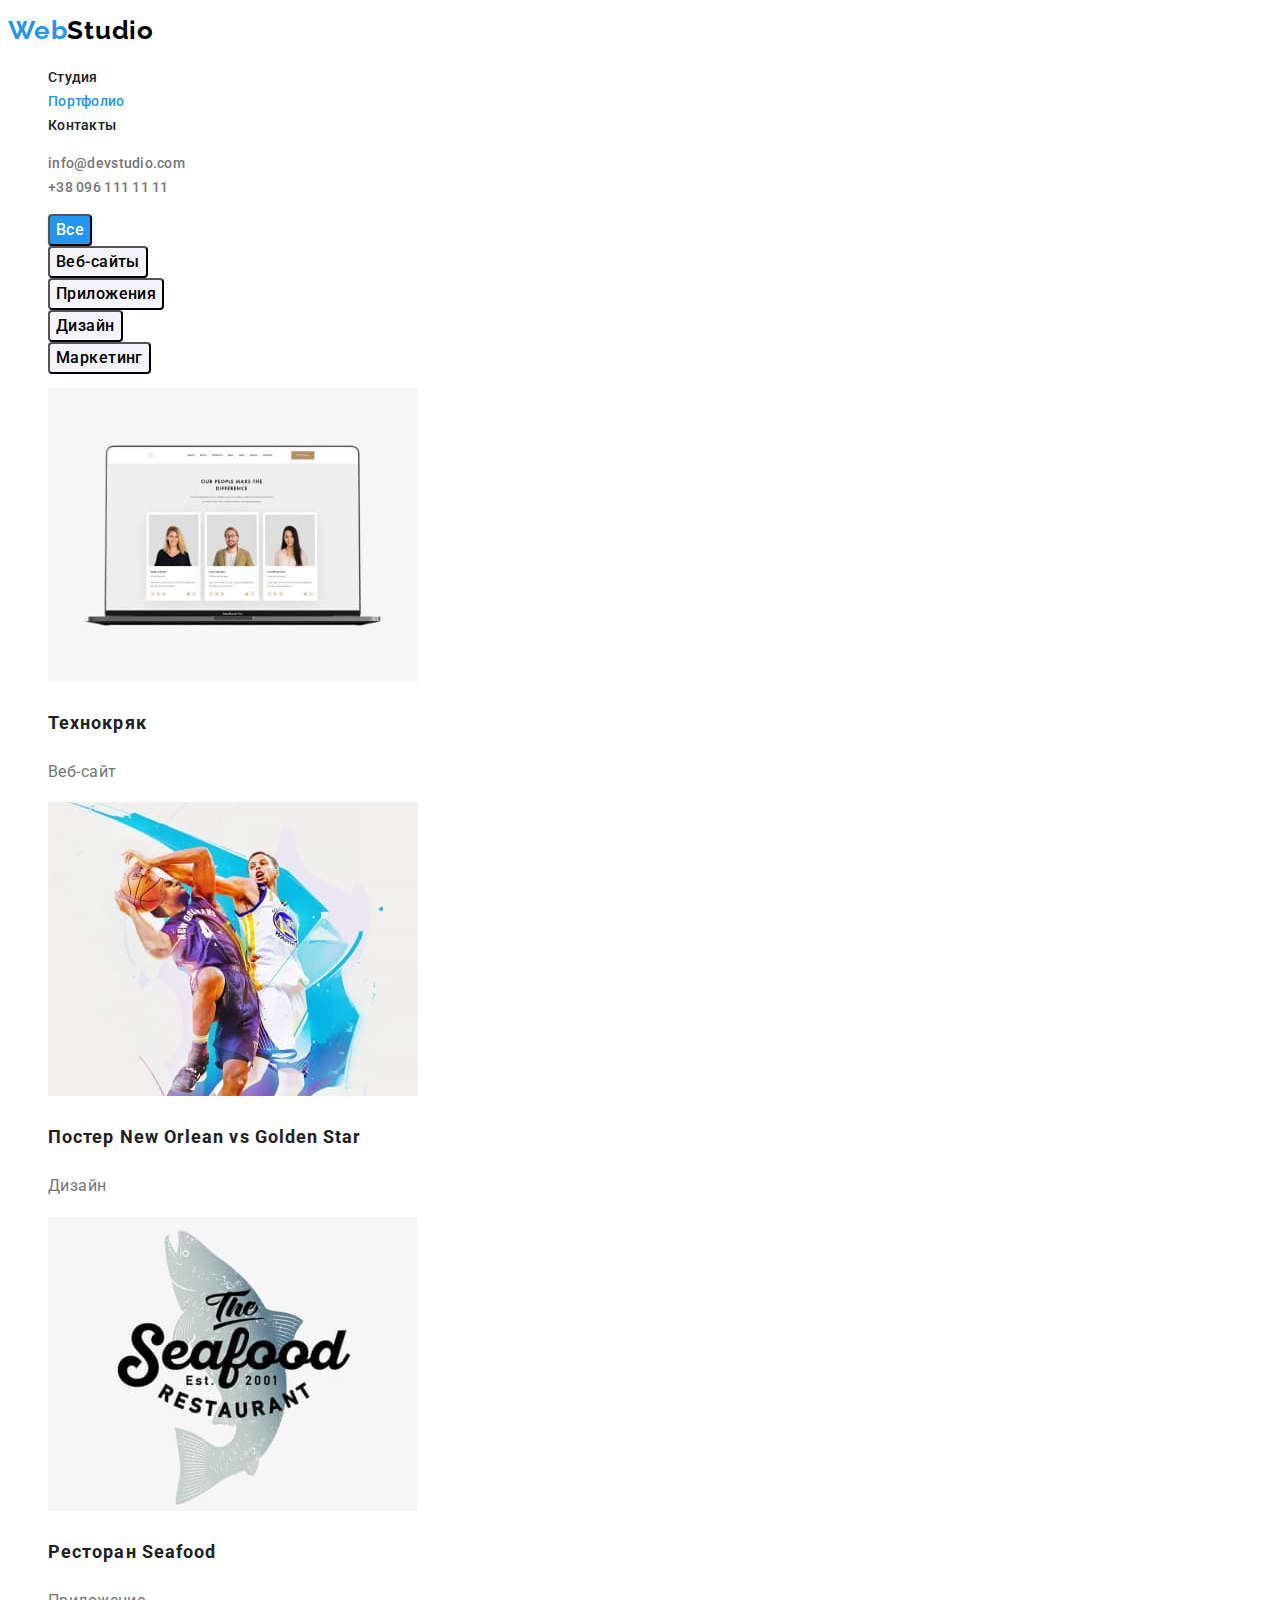
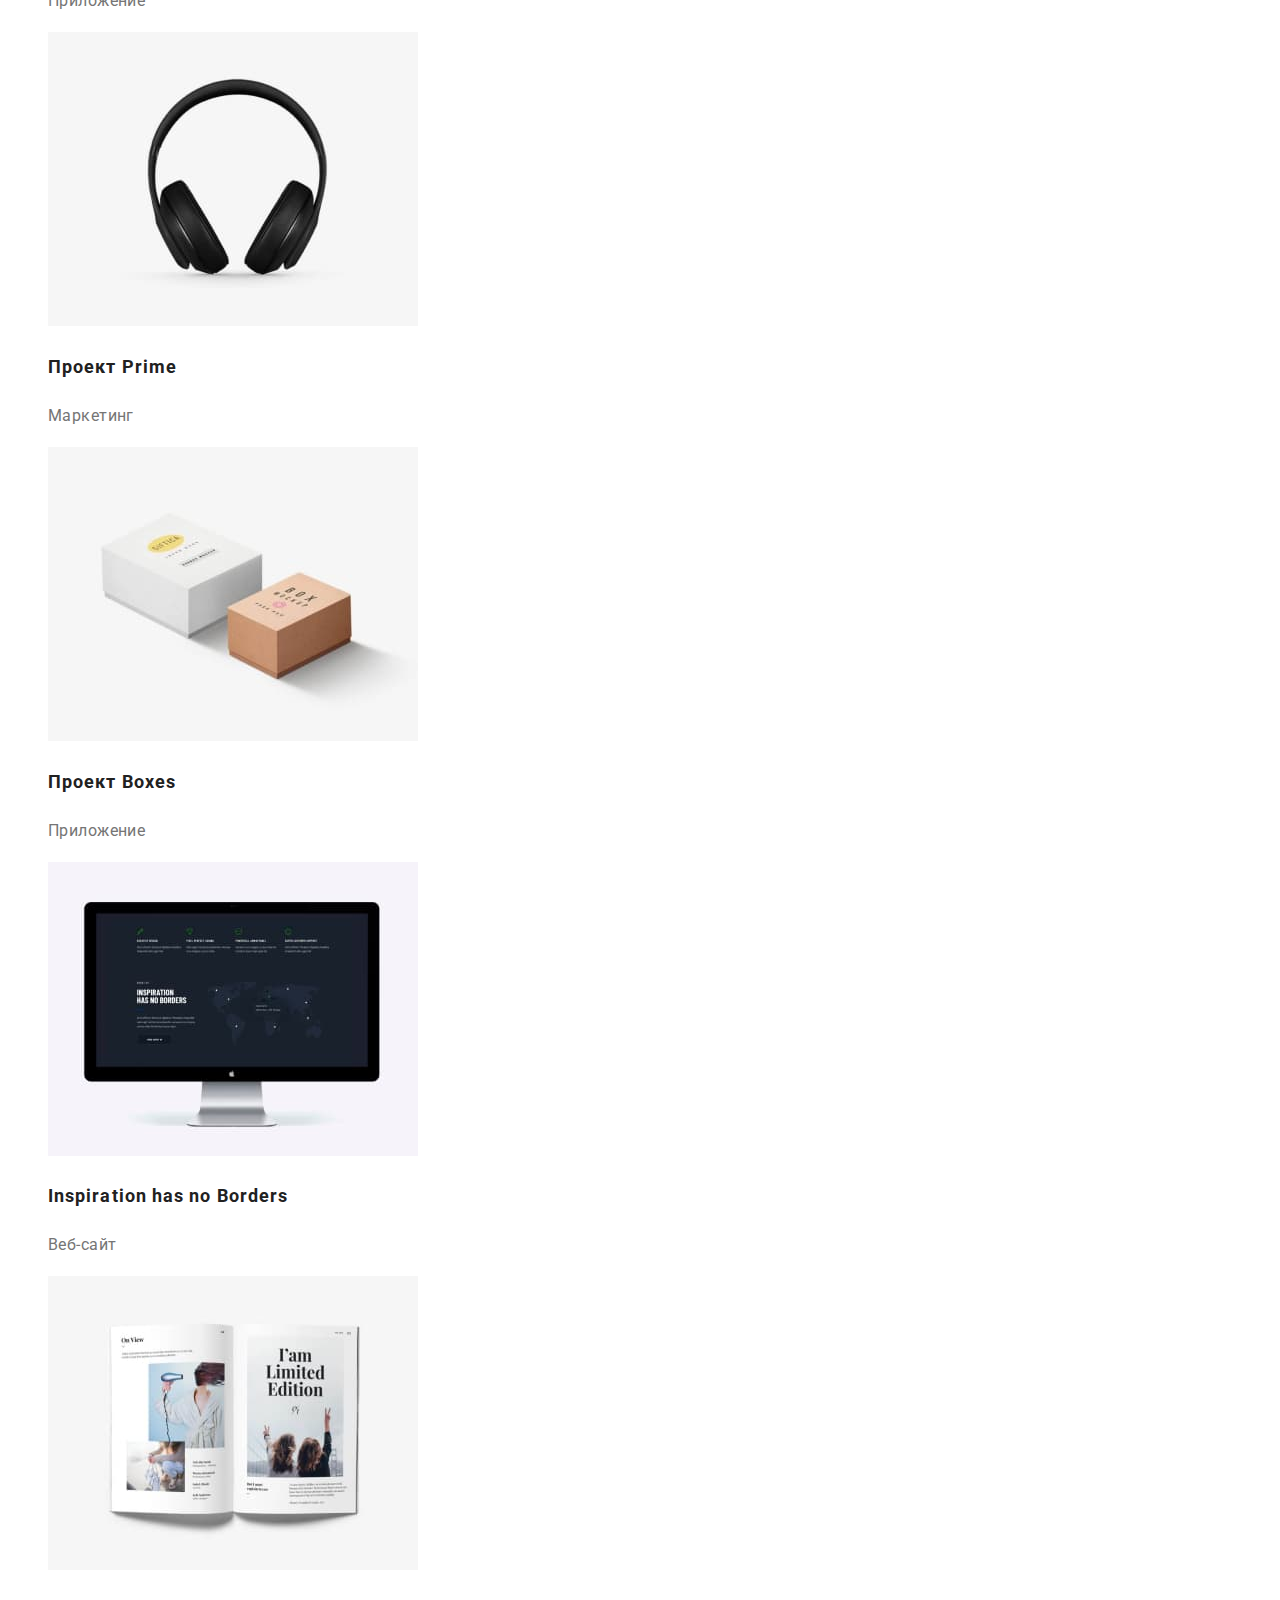
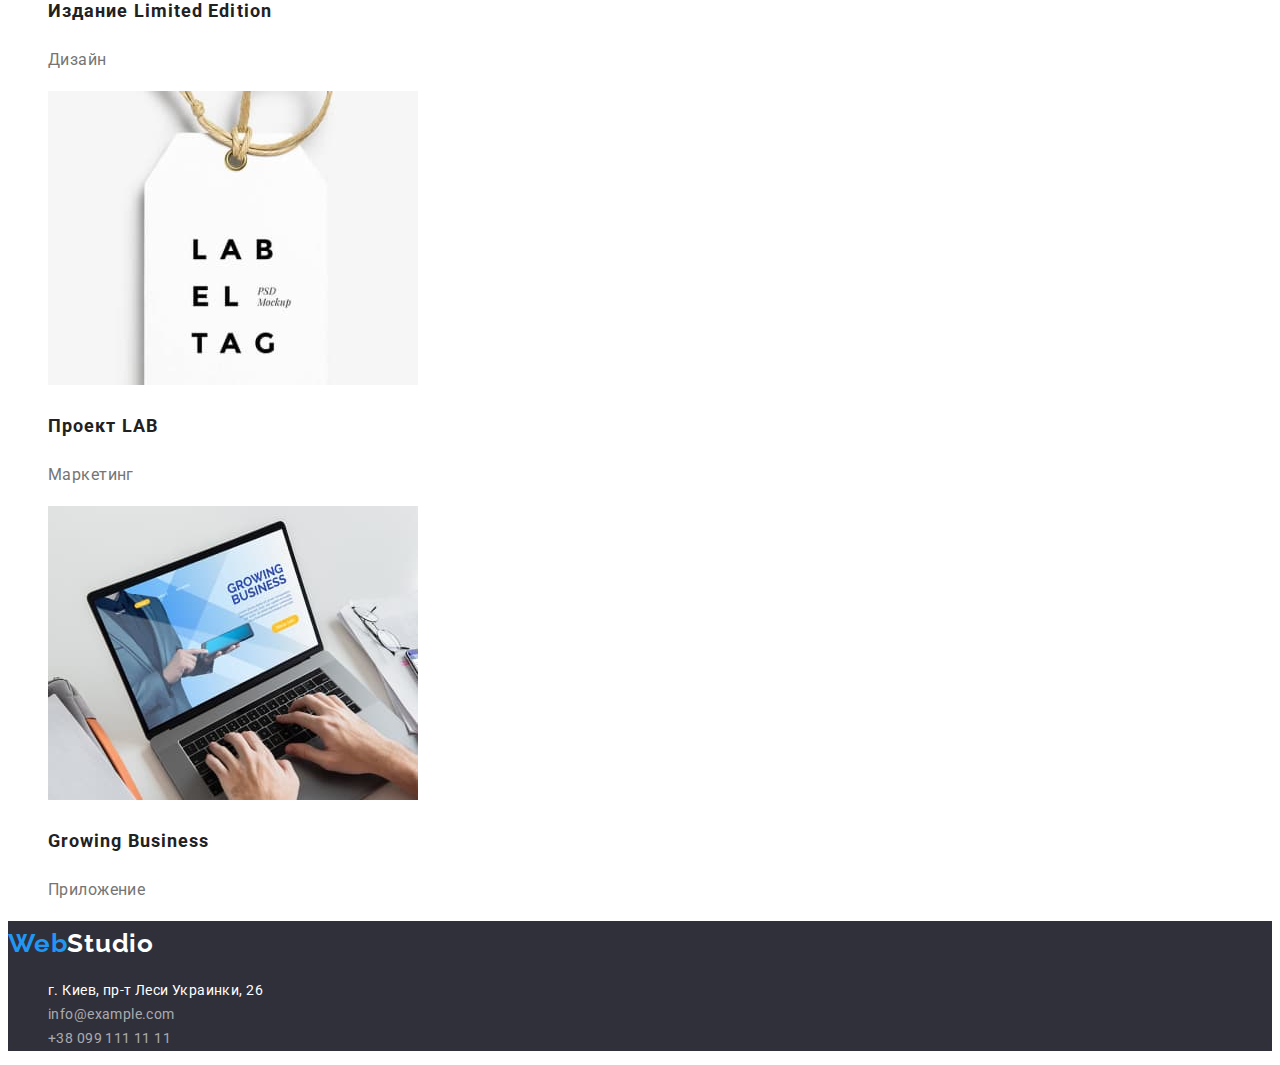
==== commit e7b85dfa: "Виправлення згідно з ДЗ" ====
--- a/portfolio.html
+++ b/portfolio.html
@@ -24,9 +24,9 @@
             </ul>
         </nav>
         <ul class="contacts-list list">
-            <li class="contacts-list-item"><a class="contacts-list-link link"
+            <li class="contacts-list-item"><a class="header-link link"
                     href="mailto:info@devstudio.com">info@devstudio.com</a></li>
-            <li class="contacts-list-item"><a class="contacts-list-link link" href="tel:+380961111111">+38 096 111 11
+            <li class="contacts-list-item"><a class="header-link link" href="tel:+380961111111">+38 096 111 11
                     11</a></li>
         </ul>
     </header>
@@ -35,7 +35,7 @@
         <!-- our portfolio -->
         <section class="portfolio">
             <ul class="portfolio-filter-list list">
-                <li class="portfolio-filter-item"><button class="portfolio-filter-btn active-button" type="button">Все</button></li>
+                <li class="portfolio-filter-item"><button class="portfolio-filter-btn button active-button" type="button">Все</button></li>
                 <li class="portfolio-filter-item"><button class="portfolio-filter-btn button" type="button">Веб-сайты</button></li>
                 <li class="portfolio-filter-item"><button class="portfolio-filter-btn button" type="button">Приложения</button></li>
                 <li class="portfolio-filter-item"><button class="portfolio-filter-btn button" type="button">Дизайн</button></li>
@@ -115,12 +115,12 @@
         <a class="logo link" href="#">Web<span class="logo-footer">Studio</span></a>
         <address class="contacts">
             <ul class="contacts-list list">
-                <li class="contacts-list-item"><a class="contacts-list-link link"
+                <li class="contacts-list-item"><a class="footer-link link"
                         href="https://goo.gl/maps/UioDf2v1WKbfTMuCA" target="_blank" rel="noopener noreferrer">г. Киев, пр-т
                         Леси Украинки, 26</a></li>
-                <li class="contacts-list-item"><a class="contacts-list-link link"
+                <li class="contacts-list-item"><a class="footer-link link"
                         href="mailto:info@example.com">info@example.com</a></li>
-                <li class="contacts-list-item"><a class="contacts-list-link link" href="tel:+380991111111">+38 099 111
+                <li class="contacts-list-item"><a class="footer-link link" href="tel:+380991111111">+38 099 111
                         11 11</a></li>
             </ul>
         </address>
--- a/css/styles.css
+++ b/css/styles.css
@@ -14,9 +14,9 @@
 
 body {
   font-family: var(--primary-font-family);
-  color: var(--primary-color);
-  font-size: 16px;
-  line-height: 1.18;
+  color: var(--secondary-color);
+  font-size: 14px;
+  line-height: 1.71;
   letter-spacing: 0.03em;
 }
 
@@ -37,11 +37,6 @@
 
 .link {
   text-decoration: none;
-  font-family: inherit;
-  font-size: 14px;
-  letter-spacing: 0.02em;
-  line-height: 1.14;
-  font-style: normal;
   color: inherit;
 }
 
@@ -54,14 +49,22 @@
 }
 
 .contacts-list-link {
-  color: var(--secondary-color);
   letter-spacing: 0.02em;
+  font-family: inherit;
+  line-height: 1.14;
+  font-size: inherit;
+  font-style: normal;
 }
 
 .button:hover {
   cursor: pointer;
 }
 
+.button {
+  font-size: 16px;
+  font-family: inherit;
+}
+
 /* start header */
 
 .logo-header {
@@ -71,13 +74,16 @@
   color: var(--black-color);
 }
 
+.nav-list {
+  color: var(--primary-color);
+}
+
 .header-link {
   font-weight: 500;
-  color: var(--black-color);
-}
-
-.active-link {
-  color: var(--accent-color);
+  font-family: inherit;
+  font-size: inherit;
+  letter-spacing: 0.02em;
+  line-height: 1.14;
 }
 
 /* end header */
@@ -90,7 +96,6 @@
 }
 
 .hero-title {
-  font-family: var(--primary-font-family);
   font-weight: 900;
   font-size: 44px;
   line-height: 1.36;
@@ -100,10 +105,8 @@
 }
 
 .hero-btn {
-  font-family: var(--primary-font-family);
-  font-weight: 700;
-  font-size: inherit;
-  line-height: 1.87;
+  font-weight: 700;
+  line-height: 1.88;
   letter-spacing: 0.06em;
   background-color: var(--accent-color);
   box-shadow: 0px 4px 4px rgba(0, 0, 0, 0.15);
@@ -116,18 +119,11 @@
 /* advantages start */
 
 .advantages-list-title {
-  font-family: var(--primary-font-family);
-  font-weight: 700;
-  font-size: 14px;
+  font-weight: 700;
+  font-size: inherit;
   line-height: 1.14;
   text-transform: uppercase;
-}
-
-.advantages-list-paragraph {
-  font-family: var(--primary-font-family);
-  font-size: 14px;
-  line-height: 1.71;
-  color: var(--secondary-color);
+  color: var(--primary-color);
 }
 
 /* advantages end */
@@ -135,11 +131,11 @@
 /* our works start */
 
 .section-title {
-  font-family: var(--primary-font-family);
   font-weight: 700;
   font-size: 36px;
-  line-height: 1.16;
-  text-align: center;
+  line-height: 1.17;
+  text-align: center;
+  color: var(--primary-color);
 }
 
 /* our works end */
@@ -148,18 +144,14 @@
 
 .our-team-list-name,
 .our-team-list-position {
-  font-family: var(--primary-font-family);
-  line-height: 1.16;
+  font-size: 16px;
+  line-height: 1.18;
   text-align: center;
 }
 
 .our-team-list-name {
   font-weight: 500;
-  font-size: inherit;
-}
-
-.our-team-list-position {
-  color: var(--secondary-color);
+  color: var(--primary-color);
 }
 
 /* our team end */
@@ -177,21 +169,23 @@
   color: var(--white-color);
 }
 
-.footer .contacts-list-link[target="_blank"] {
-  line-height: 1.71;
-  color: var(--white-color);
-  font-style: normal;
-}
-
-.footer .contacts-list-link {
+.contacts {
+  font-style: inherit;
+}
+
+.footer-link[target="_blank"] {
+  color: var(--white-color);
+}
+
+.footer-link {
   color: var(--contacts-color);
-  line-height: 1.71;
 }
 
 .header-link:hover,
 .header-link:focus,
-.contacts-list-link:hover,
-.contacts-list-link:focus {
+.footer-link:hover,
+.footer-link:focus,
+.active-link {
   color: var(--accent-color);
 }
 
@@ -200,9 +194,7 @@
 /* portfolio start */
 
 .portfolio-filter-btn {
-  font-family: var(--primary-font-family);
   font-weight: 500;
-  font-size: inherit;
   line-height: 1.62;
   text-align: center;
   letter-spacing: inherit;
@@ -224,17 +216,15 @@
 }
 
 .portfolio-works-title {
-  font-family: var(--primary-font-family);
   font-weight: 700;
   font-size: 18px;
   line-height: 2;
   letter-spacing: 0.06em;
+  color: var(--primary-color);
 }
 
 .portfolio-works-paragraph {
-  font-family: var(--primary-font-family);
   line-height: 1.87;
-  color: var(--secondary-color);
   font-size: 16px;
 }
 
